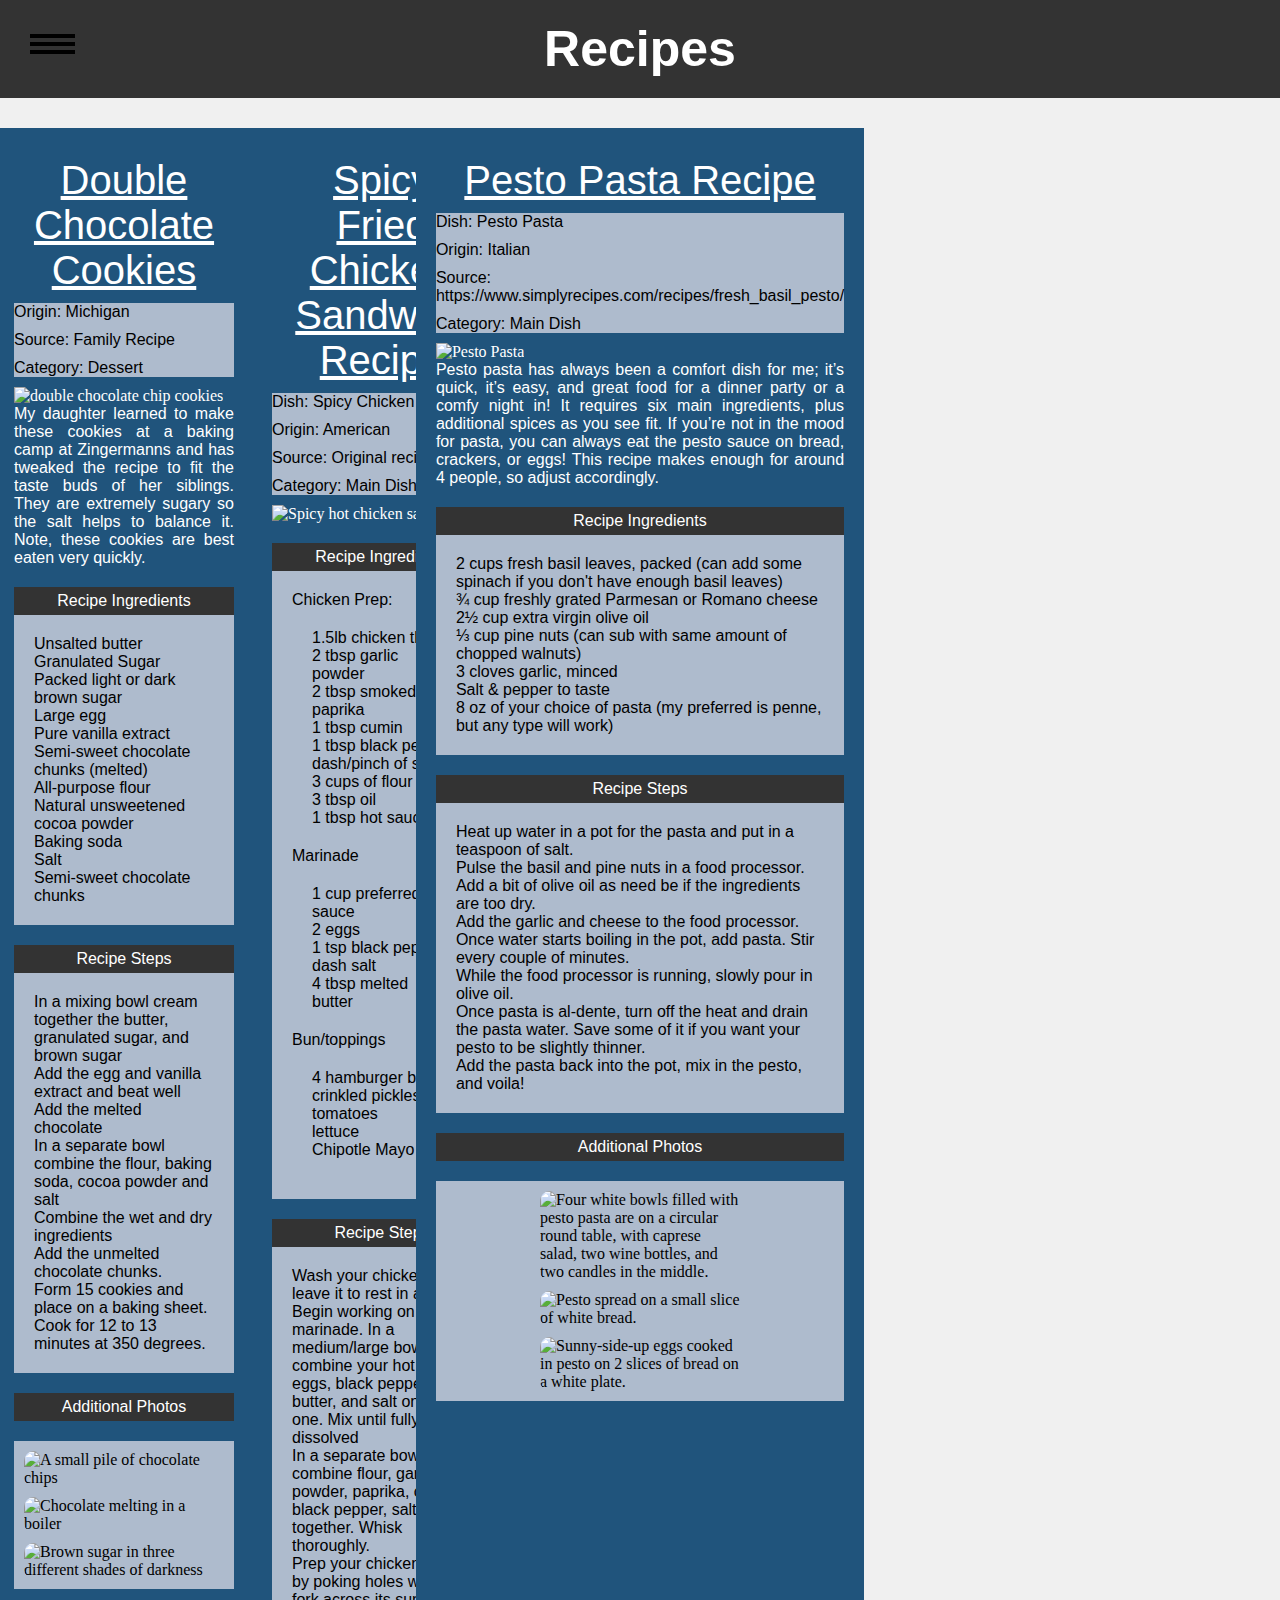
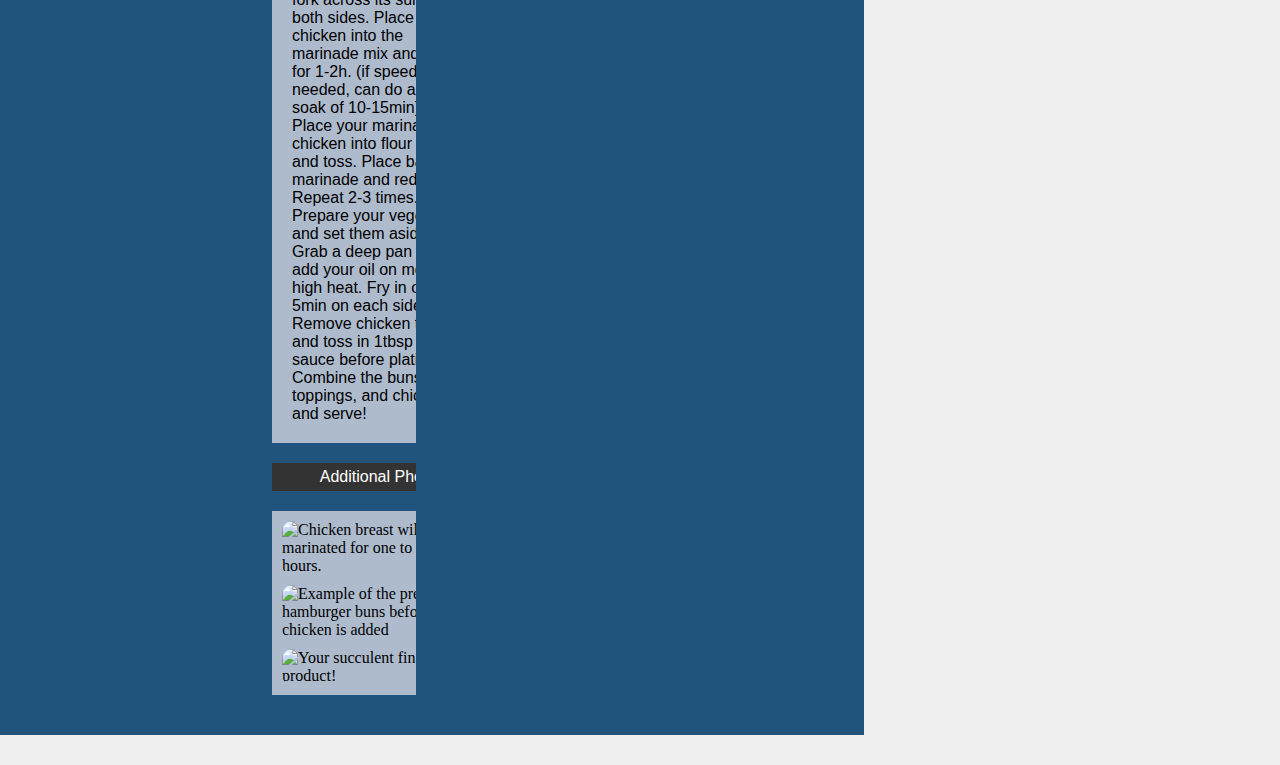
==== recipes.html @ a797264d "reset" ====
<!DOCTYPE html>
<html lang="en">
<head>
    <meta charset="UTF-8">
    <meta http-equiv="X-UA-Compatible" content="IE=edge">
    <meta name="viewport" content="width=device-width, initial-scale=1.0">
    <title>Recipes</title>
    <link rel="stylesheet" href="css/style.css">
    <link rel="stylesheet" href="css/reset.css">
</head>
<body>
    <div class="skip">
        <a href = "">Skip to Main Content</a>
    </div>
    <div class="nav-container">
        <div class="nav-bar" id="navBar">
            <div class="nav-toggle" id="navToggle" onclick="show()">
                <span></span>
                <span></span>
                <span></span>
            </div>
            <ul class="nav-links" id="navLinks">
                <li> <a href="index.html">Pets</a></li>
                <li> <a href="recipes.html">Recipes</a></li>
                <li> <a href="travel.html">Travel</a></li>
            </ul>
        </div>
    </div>
    <header><h1>Recipes</h1></header>
    <main id = "main">
        <div class="item-container">
            <h2>Double Chocolate Cookies</h2>
            <div class="recipe-info">
                <p>Origin: Michigan</p>
                <p>Source: Family Recipe</p>
                <p>Category: Dessert</p>
            </div>
    
            <img src="images/double_chocolate_cookies.png" width = "400" alt="double chocolate chip cookies">
            <p>My daughter learned to make these cookies at a baking camp at Zingermanns and has tweaked the recipe to fit the taste buds of her siblings.  They are extremely sugary so the salt helps to balance it.  Note, these cookies are best eaten very quickly.</p>
            <h3>Recipe Ingredients</h3>
            <ul>
                <li>Unsalted butter</li>
                <li>Granulated Sugar</li>
                <li>Packed light or dark brown sugar</li>
                <li>Large egg</li>
                <li>Pure vanilla extract</li>
                <li>Semi-sweet chocolate chunks (melted)</li>
                <li>All-purpose flour</li>
                <li>Natural unsweetened cocoa powder</li>
                <li>Baking soda</li>
                <li>Salt</li>
                <li>Semi-sweet chocolate chunks</li>
            </ul>
    
            <h3>Recipe Steps</h3> 
            <ol>
                <li>In a mixing bowl cream together the butter, granulated sugar, and brown sugar</li>
                <li>Add the egg and vanilla extract and beat well</li>
                <li>Add the melted chocolate</li>
                <li>In a separate bowl combine the flour, baking soda, cocoa powder and salt</li>
                <li>Combine the wet and dry ingredients</li>
                <li>Add the unmelted chocolate chunks.</li> 
                <li>Form 15 cookies and place on a baking sheet.</li>
                <li>Cook for 12 to 13 minutes at 350 degrees.</li>
            </ol>
    
            <h3>Additional Photos</h3>
            <div class="additional-photos">
                <img src="images/double_chocolate_chips.png" width = "200" alt="A small pile of chocolate chips">
                <img src="https://images.immediate.co.uk/production/volatile/sites/30/2020/08/chocolate-d9ba778.jpg?quality=90&webp=true&resize=600,545" width = "200" alt="Chocolate melting in a boiler">
                <img src="https://upload.wikimedia.org/wikipedia/commons/8/82/Brown_sugar_examples.JPG" width = "200" alt="Brown sugar in three different shades of darkness">
            </div>
        </div>

        <!-- Colleen van Lent -->
        <div class="item-container">
            <h2>Spicy Fried Chicken Sandwich Recipe</h2>
            <div class="recipe-info">
                <p>Dish: Spicy Chicken Sandwich</p>
                <p>Origin: American</p>
                <p>Source: Original recipe!</p>
                <p>Category: Main Dish</p>
            </div>
            <img src = images/spicy-chicken-sandwich-recipe.jpg alt = "Spicy hot chicken sandwich" width = "400">
            <h3>Recipe Ingredients</h3>
            <ol>
                <li>Chicken Prep:</li>
                <ol>
                    <li>1.5lb chicken thigh</li>
                    <li>2 tbsp garlic powder</li>
                    <li>2 tbsp smoked paprika</li>
                    <li>1 tbsp cumin</li>
                    <li>1 tbsp black pepper</li>
                    <li>dash/pinch of salt</li>
                    <li>3 cups of flour</li>
                    <li>3 tbsp oil</li>
                    <li>1 tbsp hot sauce</li>
                </ol>
                <li>Marinade</li>
                <ol>
                    <li>1 cup preferred hot sauce</li>
                    <li>2 eggs</li>
                    <li>1 tsp black pepper</li>
                    <li>dash salt</li>
                    <li>4 tbsp melted butter</li>
                </ol>
                <li>Bun/toppings</li>
                <ol>
                    <li>4 hamburger buns</li>
                    <li>crinkled pickles</li>
                    <li>tomatoes</li>
                    <li>lettuce</li>
                    <li>Chipotle Mayo</li>
                </ol>
            </ol>
            <h3>Recipe Steps</h3>
            <ul>
                <li>Wash your chicken and leave it to rest in a bowl</li>
                <li>Begin working on your marinade. In a medium/large bowl, combine your hot sauce, eggs, black pepper, butter, and salt one-by-one. Mix until fully dissolved</li>
                <li>In a separate bowl, combine flour, garlic powder, paprika, cumin, black pepper, salt together. Whisk thoroughly.</li>
                <li>Prep your chicken thigh by poking holes with a fork across its surface on both sides. Place your chicken into the marinade mix and let rest for 1-2h. (if speed is needed, can do a quick soak of 10-15min)</li>
                <li>Place your marinated chicken into flour mixture and toss. Place back in marinade and redcoat. Repeat 2-3 times.</li>
                <li>Prepare your vegetables and set them aside.</li>
                <li>Grab a deep pan and add your oil on medium-high heat. Fry in oil for 4-5min on each side.</li>
                <li>Remove chicken thigh and toss in 1tbsp hot sauce before plating. </li>
                <li>Combine the buns, toppings, and chicken and serve!</li>
            </ul>
            <h3>Additional Photos</h3>
            <div class="additional-photos">
                <img src = images/chicken_breast_marinade.jpeg alt = "Chicken breast will be marinated for one to two hours." width = "200">
                <img src = images/bun_with_toppings.jpeg alt = "Example of the prepared hamburger buns before chicken is added" width = "200">
                <img src = images/final_product_chicksandwich.jpeg alt = "Your succulent final product!" width = "200">
            </div>
            <!--Johann Tsegay-->
        </div>
        
        <div class="item-container">
            <h2>Pesto Pasta Recipe</h2>
            <div class="recipe-info">
                <p>Dish: Pesto Pasta</p>
                <p>Origin: Italian</p>
                <p>Source: https://www.simplyrecipes.com/recipes/fresh_basil_pesto/</p>
                <p>Category: Main Dish</p>
            </div>
            <img src = "images/pesto_pasta.jpg" alt = "Pesto Pasta" width = "400">
            <p>Pesto pasta has always been a comfort dish for me; it’s quick, it’s easy, and great food for a dinner party or a comfy night in! It requires six main ingredients, plus additional spices as you see fit. If you’re not in the mood for pasta, you can always eat the pesto sauce on bread, crackers, or eggs! This recipe makes enough for around 4 people, so adjust accordingly. </p>
            <h3>Recipe Ingredients</h3>
            <ul>
                <li>2 cups fresh basil leaves, packed (can add some spinach if you don't have enough basil leaves)</li>
                <li>¾ cup freshly grated Parmesan or Romano cheese</li>
                <li>2½ cup extra virgin olive oil</li>
                <li>⅓ cup pine nuts (can sub with same amount of chopped walnuts)</li>
                <li>3 cloves garlic, minced</li>
                <li>Salt & pepper to taste</li>
                <li>8 oz of your choice of pasta (my preferred is penne, but any type will work)</li>
            </ul>
            <h3>Recipe Steps</h3>
            <ul>
                <li>Heat up water in a pot for the pasta and put in a teaspoon of salt.</li>
                <li>Pulse the basil and pine nuts in a food processor. Add a bit of olive oil as need be if the ingredients are too dry. </li>
                <li>Add the garlic and cheese to the food processor.</li>
                <li>Once water starts boiling in the pot, add pasta. Stir every couple of minutes.</li>
                <li>While the food processor is running, slowly pour in olive oil.</li>
                <li>Once pasta is al-dente, turn off the heat and drain the pasta water. Save some of it if you want your pesto to be slightly thinner. </li>
                <li>Add the pasta back into the pot, mix in the pesto, and voila!</li>
            </ul>
            <h3>Additional Photos</h3>
            <div class="additional-photos">
                <img src = images/dinner_spread.JPG alt = "Four white bowls filled with pesto pasta are on a circular round table, with caprese salad, two wine bottles, and two candles in the middle." width = "200">
                <img src = images/pesto-on-a-baguette.jpg alt = "Pesto spread on a small slice of white bread." width = "200">
                <img src = images/pesto-eggs.jpg alt = "Sunny-side-up eggs cooked in pesto on 2 slices of bread on a white plate." width = "200">
            </div>
                <!--Elena Elkin-->
        </div>
        <script src="script.js"></script>
    </main>
</body>
</html>
---- css/style.css ----
body {
  margin: 0;
  padding: 0;
  background-color: #f0f0f0;
}

.skip {
  position: absolute!important;
  overflow: hidden;
  width: 1px;
  height: 1px;
  margin: -1px;
  padding: 0;
  border: 0;
  clip: rect(0 0 0 0);
  word-wrap: normal!important;
}

header {
  font-family: Verdana, sans-serif;
  background-color: #333;
  color: white;
  text-align: center;
  padding: 10px;
  font-size: 70px;
}
h1 {
  font-family: Verdana, sans-serif;
  text-align: center;
  font-size: 50px;
  margin: auto;
  padding:10px;
  font-weight: bold;
}
h2 {
  font-family: Verdana, sans-serif;
  text-decoration: underline;
  text-align: center;
  font-size: 40px;
  margin: auto;
  padding:10px;
}


main {
  padding: 10px;
  display: grid;
  grid-template-columns: repeat(auto-fill, minmax(200px, 1fr));
  gap: 30px;
  justify-items: center;
  margin: 20px auto;
}

.content {
  margin-left: 0;
  transition: left 0.5s;
}

/* Make images responsive */
img {
  max-width: 100%;
  height: auto;
  margin-left: auto;
  margin-right: auto;
}

p {
  text-align: justify;
  margin-bottom: 10px;
  font-family: Verdana, sans-serif;
}

/* Style for photo galleries */
h3 {
  background-color: #333;
  color: white;
  padding: 5px;
  margin-top: 20px;
  font-family: 'Verdana', sans-serif;
  text-align: center;
}

/* Style An item container */

.item-container{
  background-color: #20547C;
  color: white;
  padding: 20px;
}

.additional-photos{
  display: grid;
  grid-template-columns: repeat(auto-fill, minmax(200px, 1fr));
  gap: 10px;
  justify-items: center;
  margin: 20px auto;
  background: #aebbcd;
  padding: 10px;
  color: black;
}

.additional-photos img {
  max-width: 100%;
  height: auto;
  border-radius: 10px;
}

.thumbnail {
  margin: 5px;
}

ul {
  list-style-type: square;
  padding: 20px;
  background: #aebbcd;
  color: black;
  font-family: Verdana, sans-serif;
}
ol {
  list-style-type: square;
  padding: 20px;
  background: #aebbcd;
  color: black;
  font-family: Verdana, sans-serif;
}
/* nav ul {
  
  background-color: #375f62;
  text-align: center;
  font-size: 20px;
  
} */

/* Add a hover effect for navigation links */
/* nav ul li a:hover {
  background-color: #2d5f62;
  transition: background-color 0.3s;
  
} */

.recipe-info{
  background: #aebbcd;
  color: black;
}

#navBar {
  position: absolute;
  width: 150px;
  height: 100%;
  background-color: #333;
  left: -150px;
  transition: left 0.5s;
}

#navBar.active {
  left: 0;
}

ul.nav-links {
  list-style: none !important;
  font-size: 20px !important;
  background-color: transparent !important;
}

ul.nav-links a {
  color: #fff !important;
  padding-top: 10px;
  padding-bottom: 10px;
  display: inline-block;
  text-decoration: none;
}

#navToggle {
  position: absolute;
  top: 30px;
  left: 180px;
}

#navToggle span{
  width: 45px;
  height: 4px;
  background: black;
  display: block;
  margin-top: 4px;
}

#main.active{
  margin-left: 150px;
}

@media (prefers-reduced-motion: reduce) {
  img[src$=".gif"] {
  display: none;
  }

  main {
    transition: none;
  }

  #navBar {
    transition: none;
  }
}

ul.nav-links a:hover {
  text-decoration: underline;
}

#navToggle:hover{
  background-color: #666;
}

.item-container a{
  text-decoration: underline;
  color: white;
}
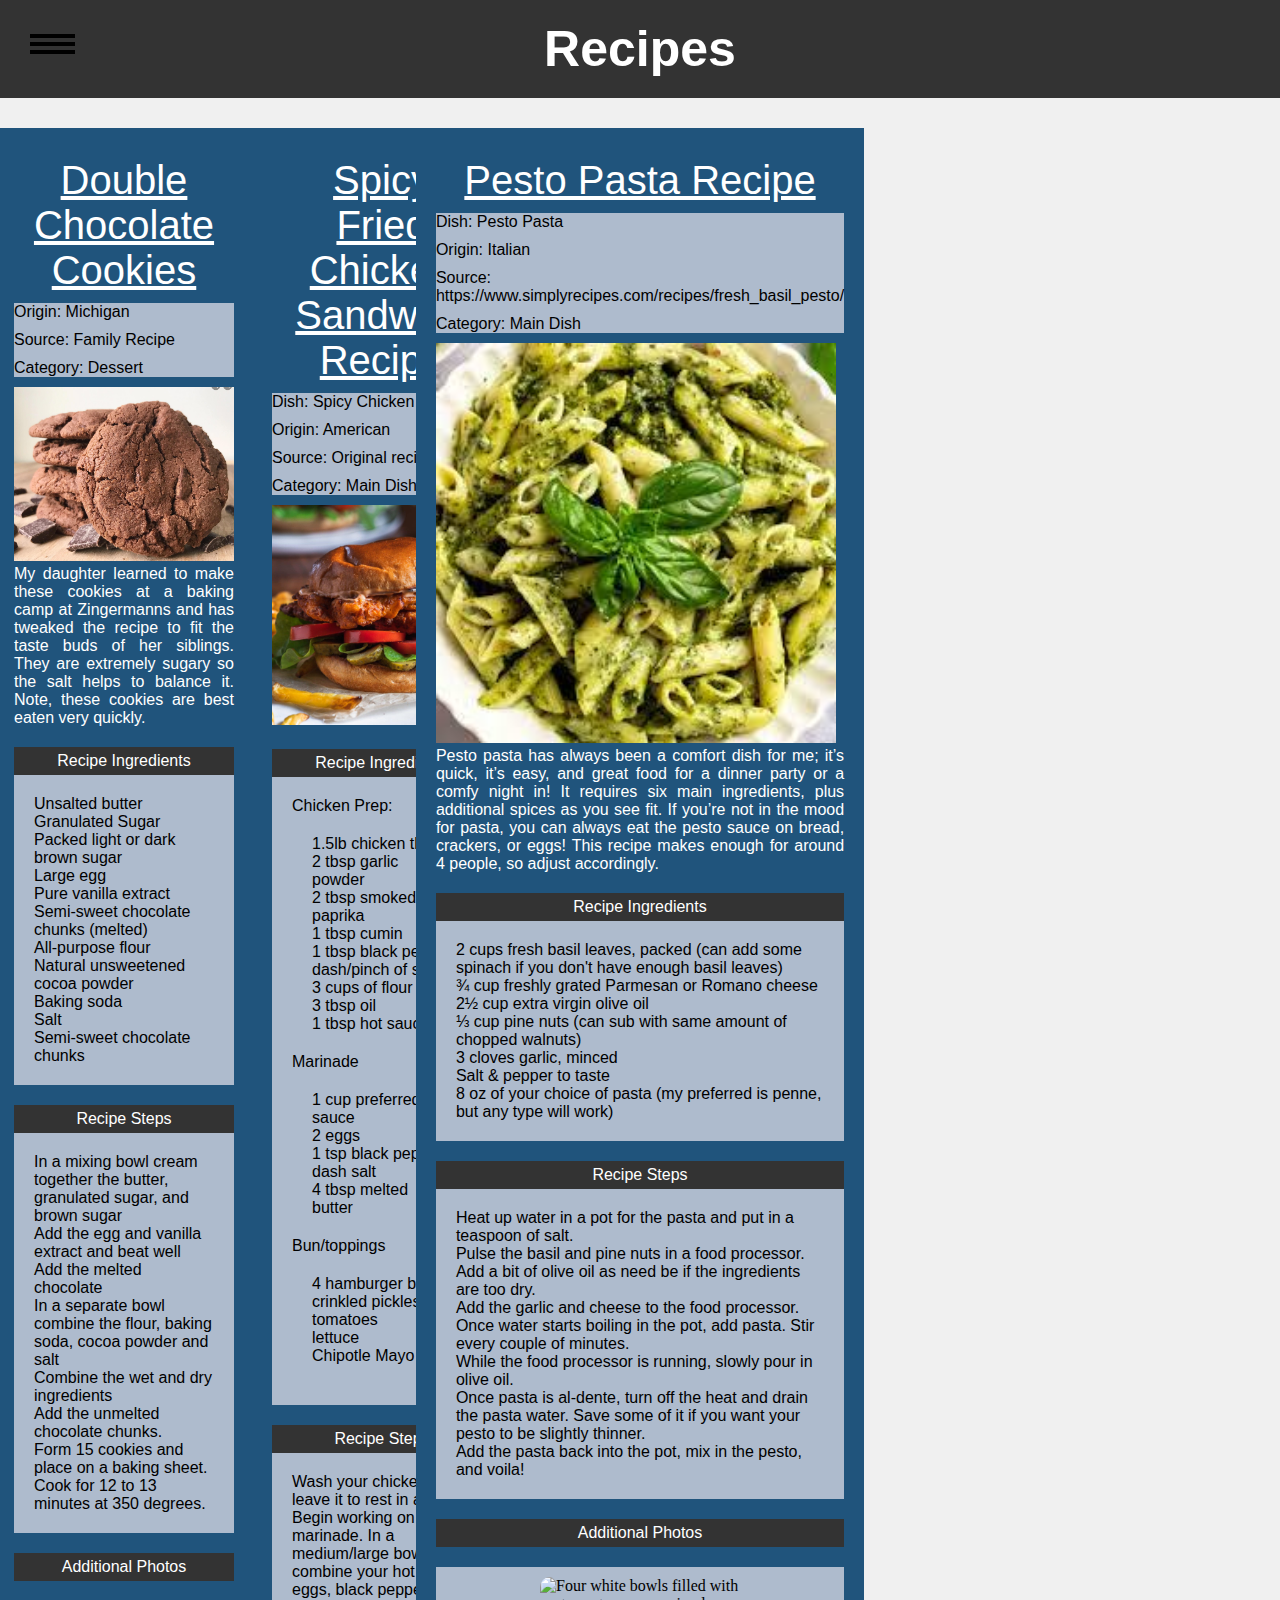
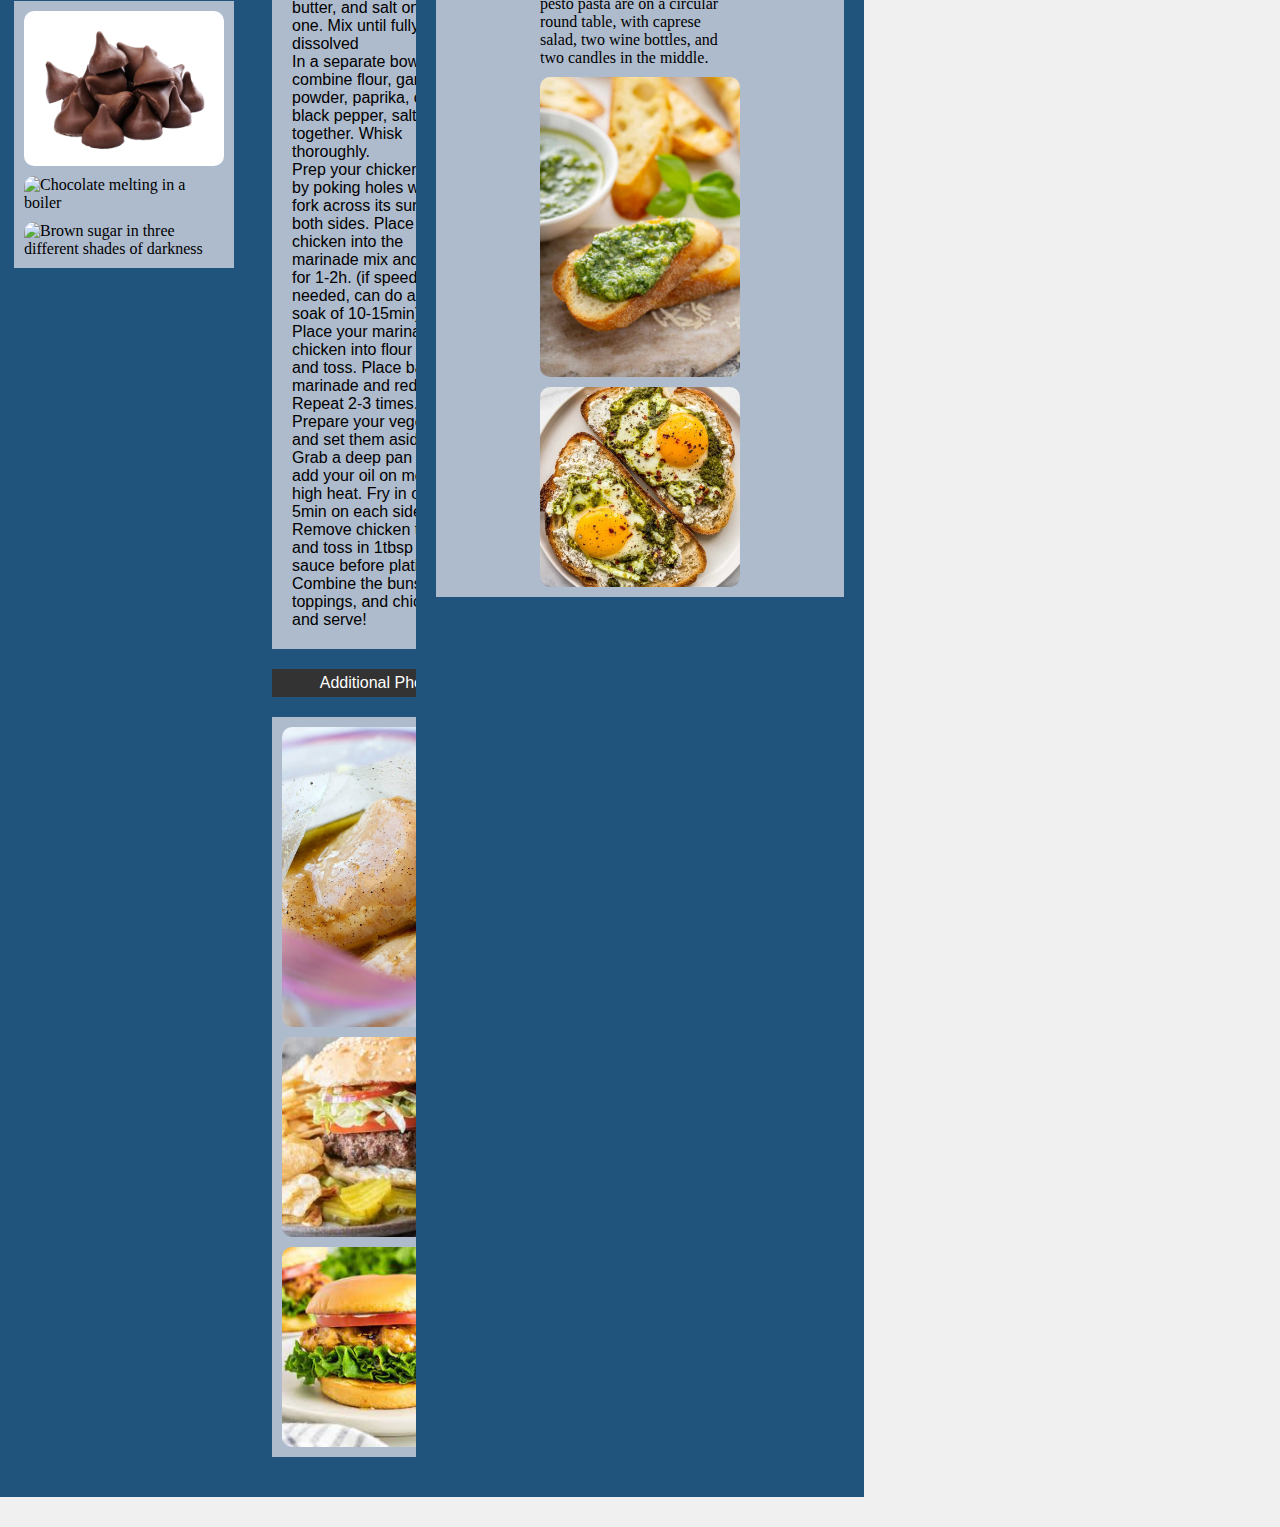
==== commit 9755e9b7: "capitalized images to make the photos work on pages" ====
--- a/recipes.html
+++ b/recipes.html
@@ -36,7 +36,7 @@
                 <p>Category: Dessert</p>
             </div>
     
-            <img src="images/double_chocolate_cookies.png" width = "400" alt="double chocolate chip cookies">
+            <img src="Images/double_chocolate_cookies.png" width = "400" alt="double chocolate chip cookies">
             <p>My daughter learned to make these cookies at a baking camp at Zingermanns and has tweaked the recipe to fit the taste buds of her siblings.  They are extremely sugary so the salt helps to balance it.  Note, these cookies are best eaten very quickly.</p>
             <h3>Recipe Ingredients</h3>
             <ul>
@@ -67,7 +67,7 @@
     
             <h3>Additional Photos</h3>
             <div class="additional-photos">
-                <img src="images/double_chocolate_chips.png" width = "200" alt="A small pile of chocolate chips">
+                <img src="Images/double_chocolate_chips.png" width = "200" alt="A small pile of chocolate chips">
                 <img src="https://images.immediate.co.uk/production/volatile/sites/30/2020/08/chocolate-d9ba778.jpg?quality=90&webp=true&resize=600,545" width = "200" alt="Chocolate melting in a boiler">
                 <img src="https://upload.wikimedia.org/wikipedia/commons/8/82/Brown_sugar_examples.JPG" width = "200" alt="Brown sugar in three different shades of darkness">
             </div>
@@ -82,7 +82,7 @@
                 <p>Source: Original recipe!</p>
                 <p>Category: Main Dish</p>
             </div>
-            <img src = images/spicy-chicken-sandwich-recipe.jpg alt = "Spicy hot chicken sandwich" width = "400">
+            <img src = Images/spicy-chicken-sandwich-recipe.jpg alt = "Spicy hot chicken sandwich" width = "400">
             <h3>Recipe Ingredients</h3>
             <ol>
                 <li>Chicken Prep:</li>
@@ -128,9 +128,9 @@
             </ul>
             <h3>Additional Photos</h3>
             <div class="additional-photos">
-                <img src = images/chicken_breast_marinade.jpeg alt = "Chicken breast will be marinated for one to two hours." width = "200">
-                <img src = images/bun_with_toppings.jpeg alt = "Example of the prepared hamburger buns before chicken is added" width = "200">
-                <img src = images/final_product_chicksandwich.jpeg alt = "Your succulent final product!" width = "200">
+                <img src = Images/chicken_breast_marinade.jpeg alt = "Chicken breast will be marinated for one to two hours." width = "200">
+                <img src = Images/bun_with_toppings.jpeg alt = "Example of the prepared hamburger buns before chicken is added" width = "200">
+                <img src = Images/final_product_chicksandwich.jpeg alt = "Your succulent final product!" width = "200">
             </div>
             <!--Johann Tsegay-->
         </div>
@@ -143,7 +143,7 @@
                 <p>Source: https://www.simplyrecipes.com/recipes/fresh_basil_pesto/</p>
                 <p>Category: Main Dish</p>
             </div>
-            <img src = "images/pesto_pasta.jpg" alt = "Pesto Pasta" width = "400">
+            <img src = "Images/pesto_pasta.jpg" alt = "Pesto Pasta" width = "400">
             <p>Pesto pasta has always been a comfort dish for me; it’s quick, it’s easy, and great food for a dinner party or a comfy night in! It requires six main ingredients, plus additional spices as you see fit. If you’re not in the mood for pasta, you can always eat the pesto sauce on bread, crackers, or eggs! This recipe makes enough for around 4 people, so adjust accordingly. </p>
             <h3>Recipe Ingredients</h3>
             <ul>
@@ -167,9 +167,9 @@
             </ul>
             <h3>Additional Photos</h3>
             <div class="additional-photos">
-                <img src = images/dinner_spread.JPG alt = "Four white bowls filled with pesto pasta are on a circular round table, with caprese salad, two wine bottles, and two candles in the middle." width = "200">
-                <img src = images/pesto-on-a-baguette.jpg alt = "Pesto spread on a small slice of white bread." width = "200">
-                <img src = images/pesto-eggs.jpg alt = "Sunny-side-up eggs cooked in pesto on 2 slices of bread on a white plate." width = "200">
+                <img src = Images/dinner_spread.JPG alt = "Four white bowls filled with pesto pasta are on a circular round table, with caprese salad, two wine bottles, and two candles in the middle." width = "200">
+                <img src = Images/pesto-on-a-baguette.jpg alt = "Pesto spread on a small slice of white bread." width = "200">
+                <img src = Images/pesto-eggs.jpg alt = "Sunny-side-up eggs cooked in pesto on 2 slices of bread on a white plate." width = "200">
             </div>
                 <!--Elena Elkin-->
         </div>
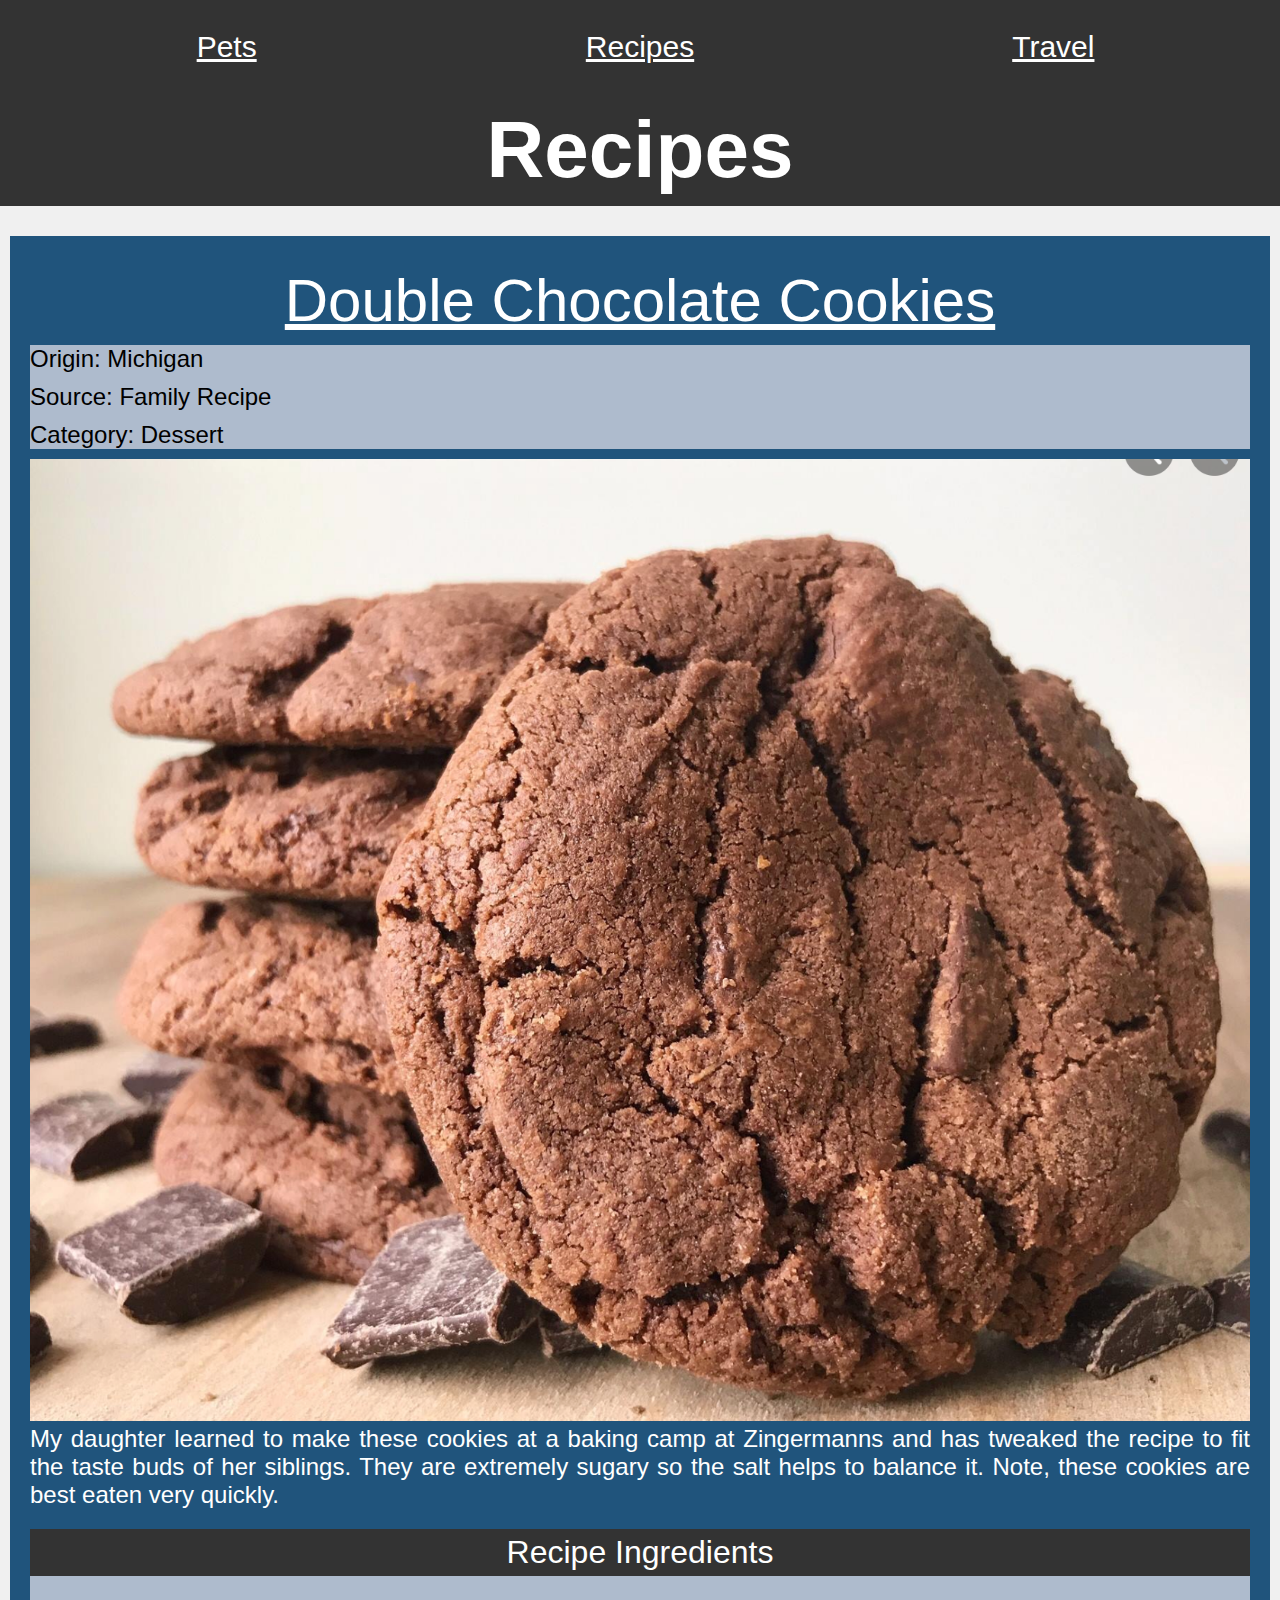
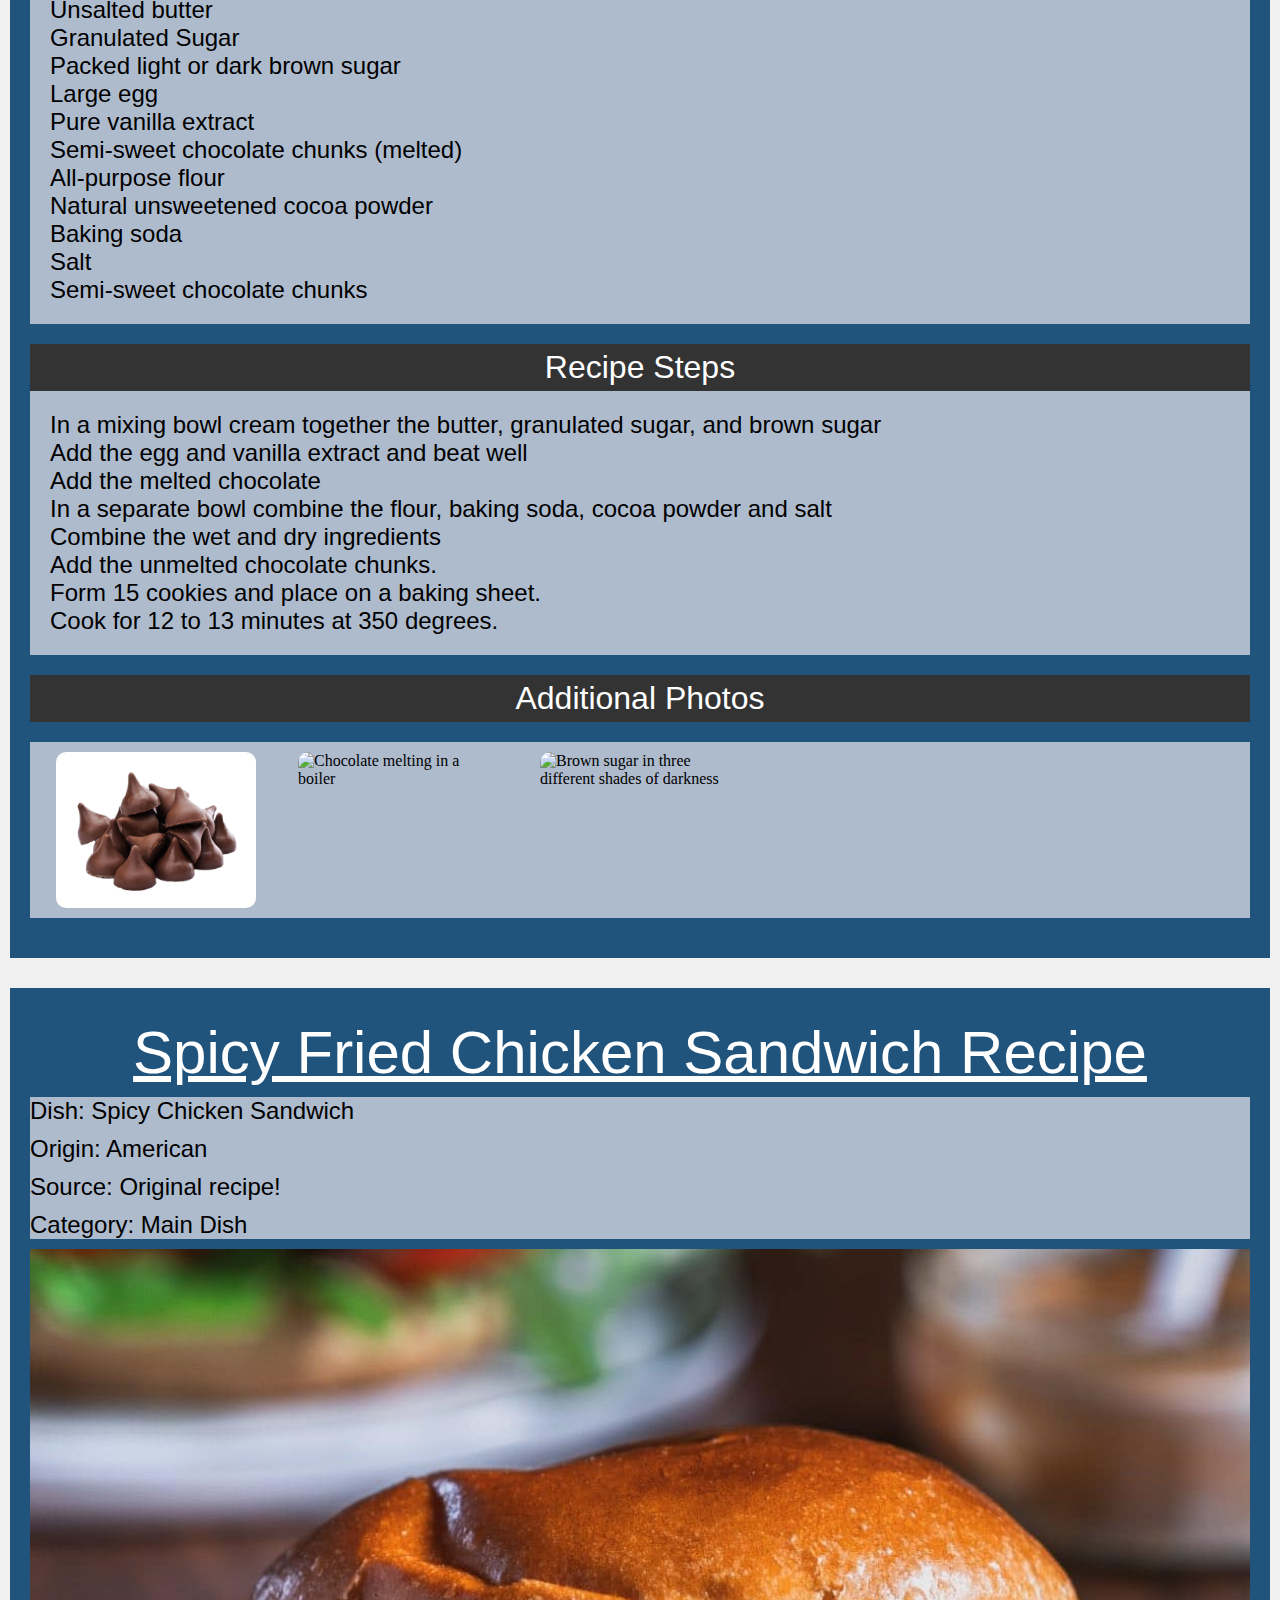
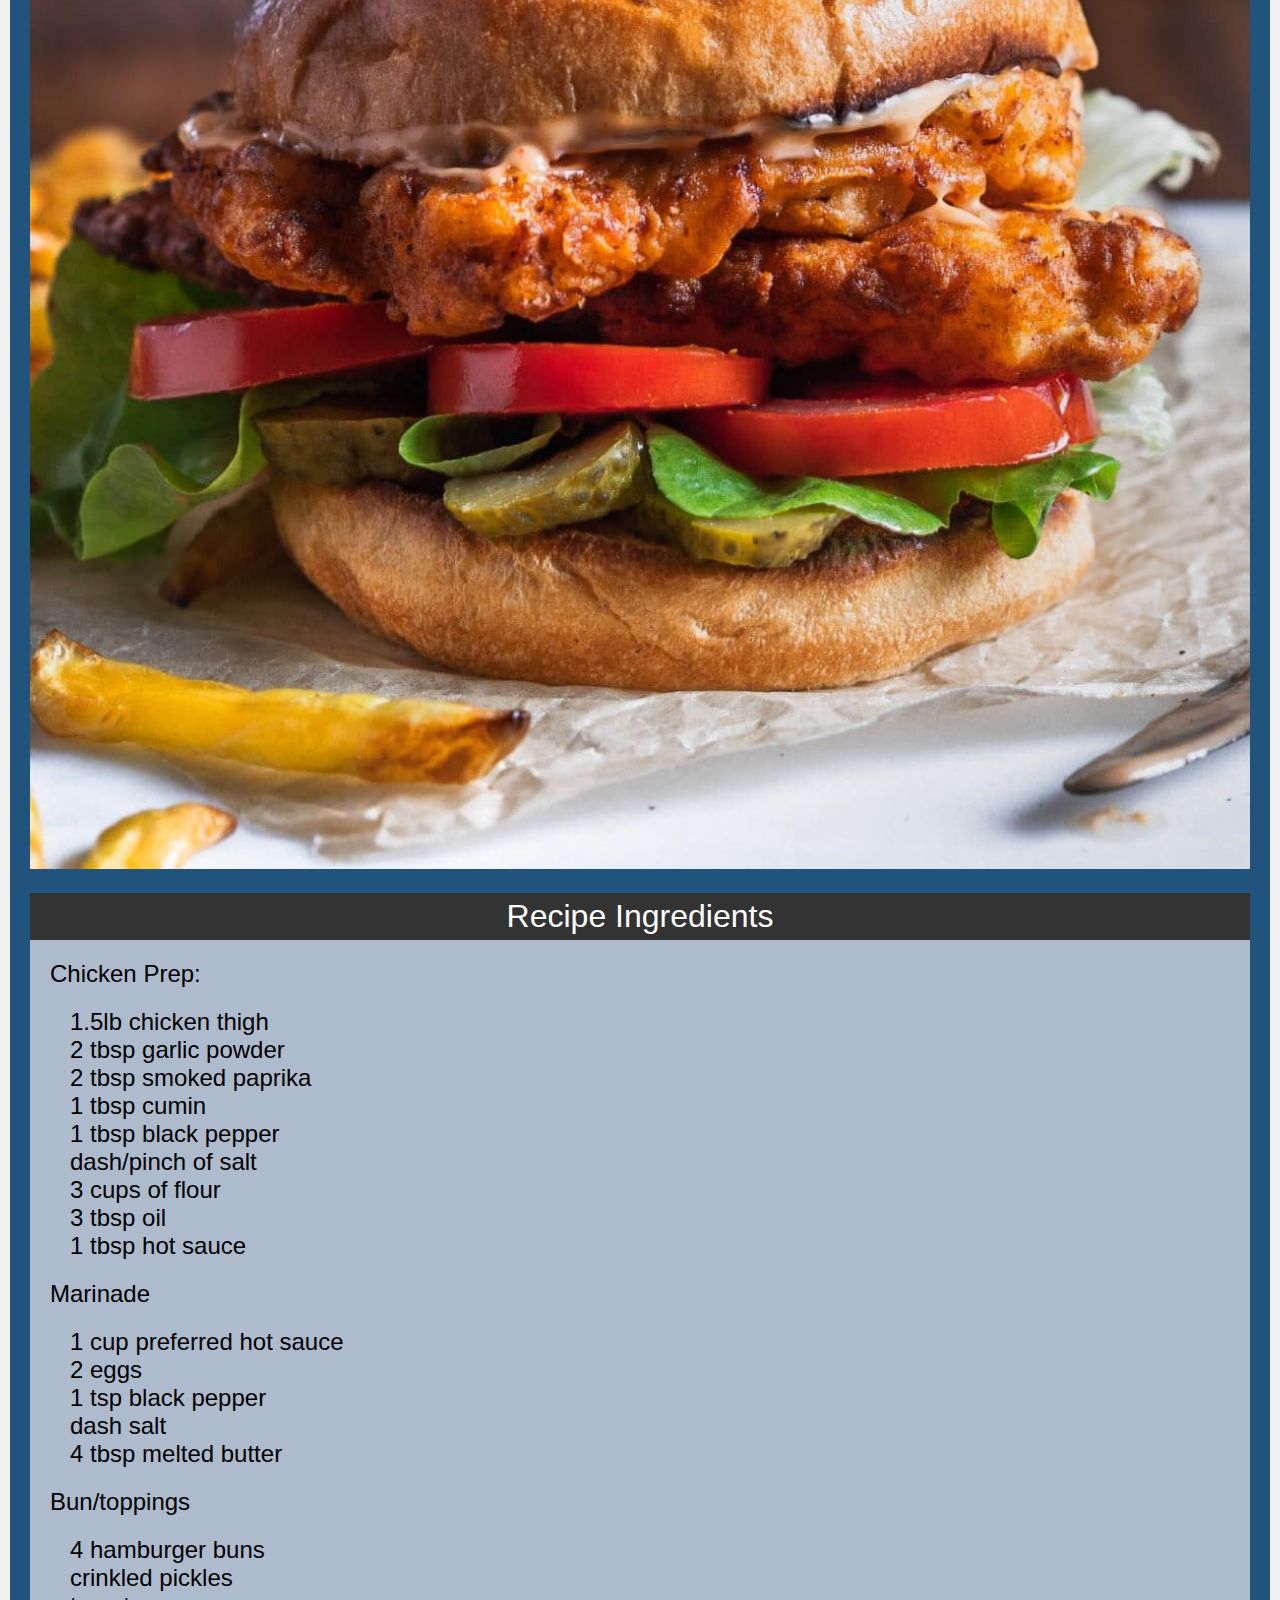
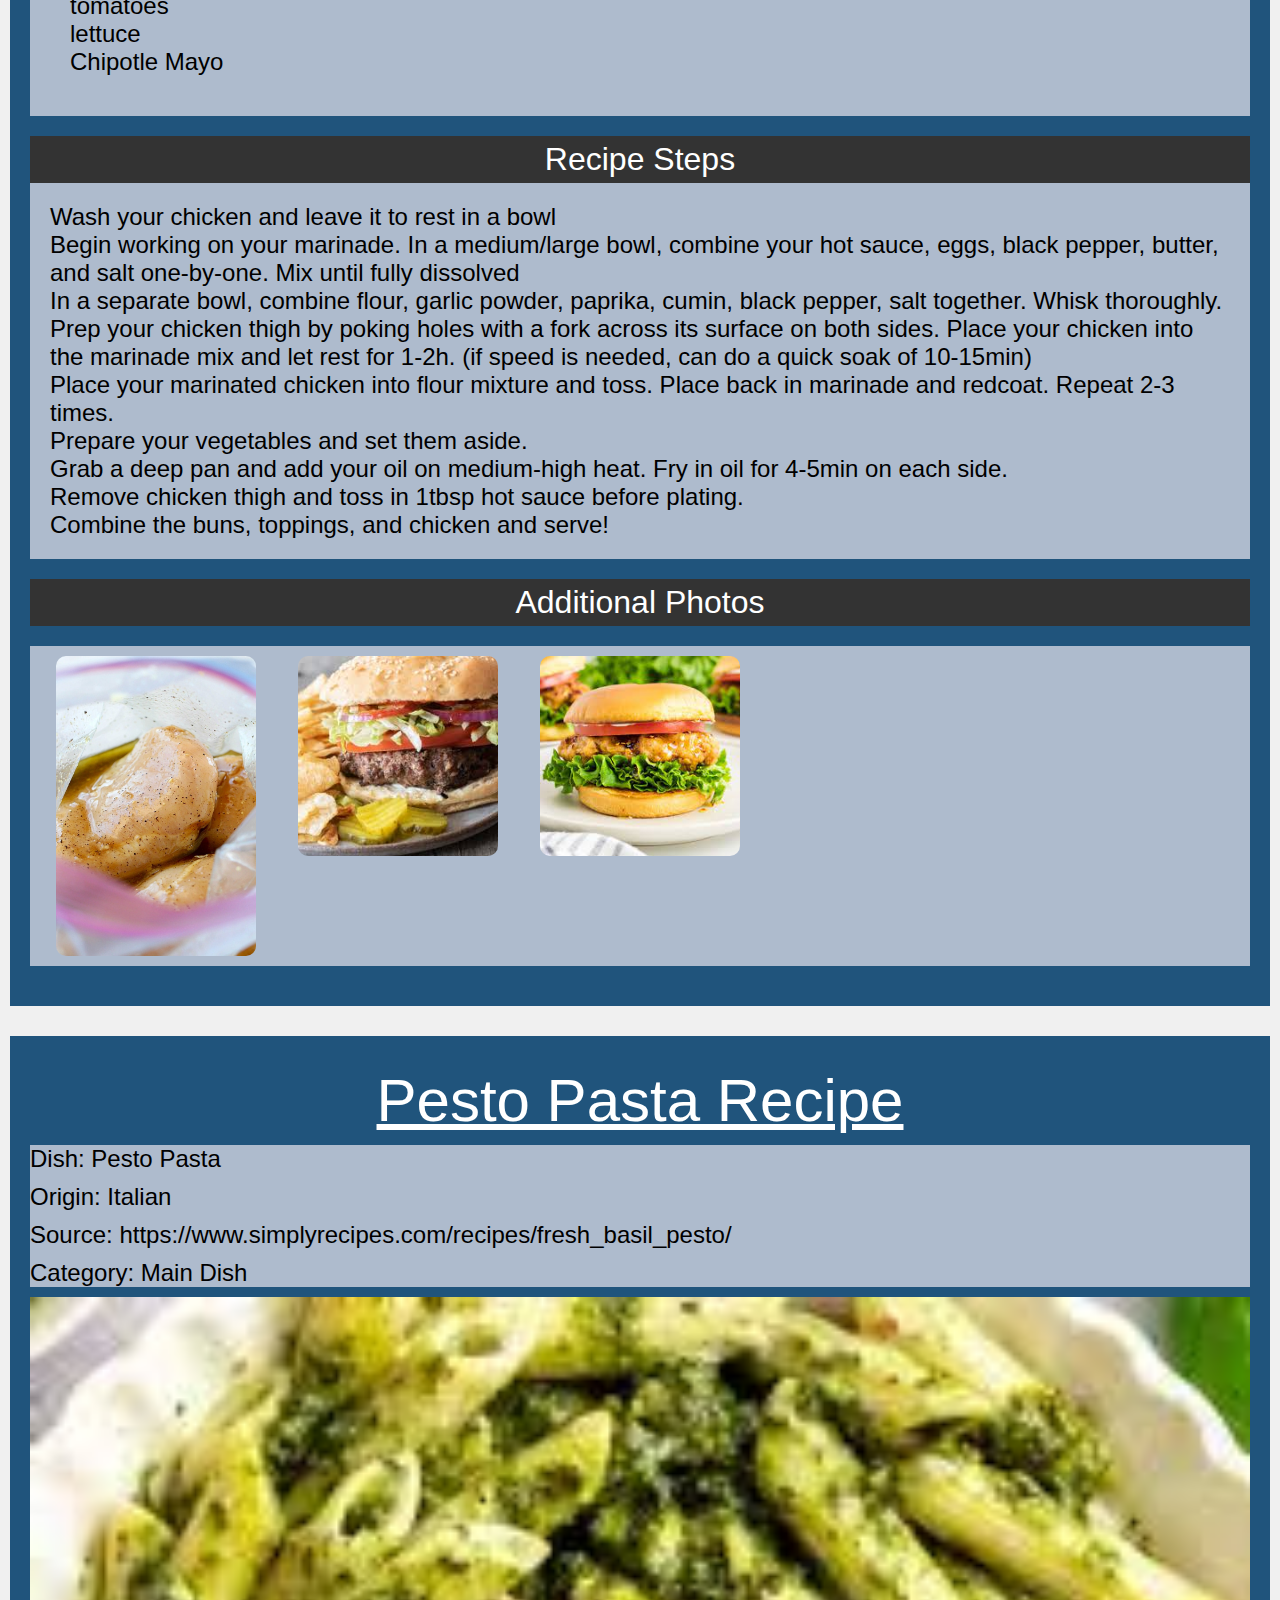
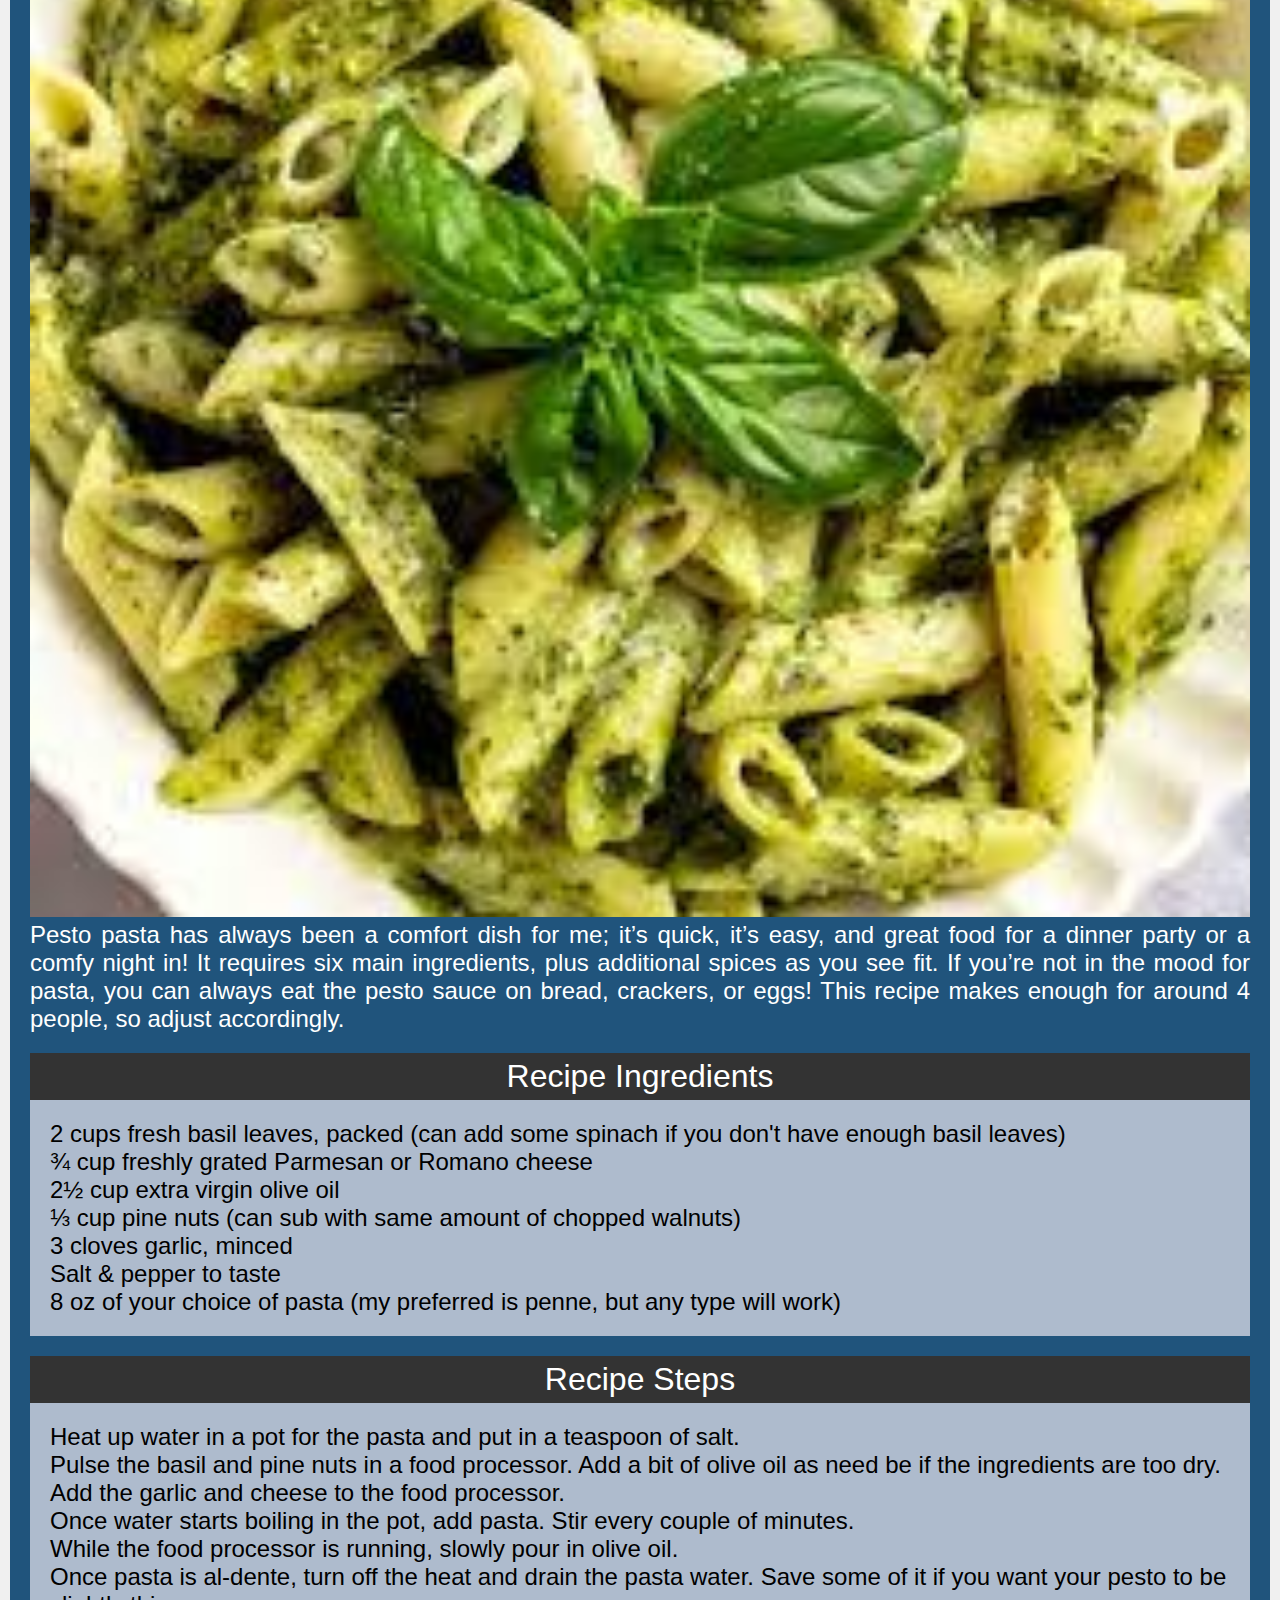
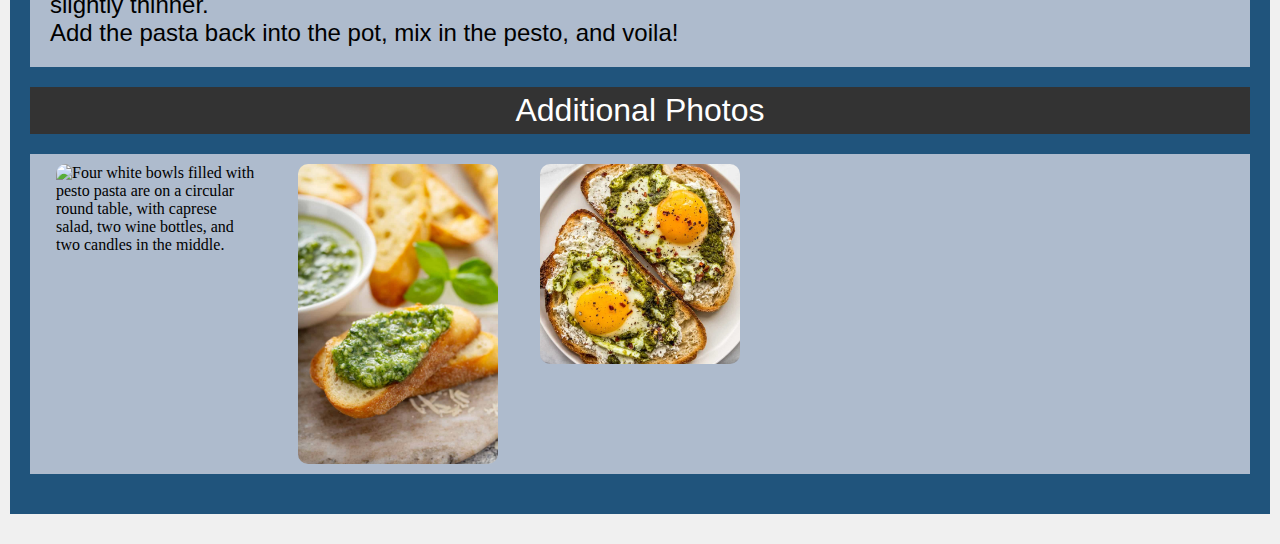
==== commit c6fe86e6: "tablet view complete other than the new unique change" ====
--- a/recipes.html
+++ b/recipes.html
@@ -36,7 +36,7 @@
                 <p>Category: Dessert</p>
             </div>
     
-            <img src="Images/double_chocolate_cookies.png" width = "400" alt="double chocolate chip cookies">
+            <img class="title-img" src="Images/double_chocolate_cookies.png" width = "400" alt="double chocolate chip cookies">
             <p>My daughter learned to make these cookies at a baking camp at Zingermanns and has tweaked the recipe to fit the taste buds of her siblings.  They are extremely sugary so the salt helps to balance it.  Note, these cookies are best eaten very quickly.</p>
             <h3>Recipe Ingredients</h3>
             <ul>
@@ -82,7 +82,7 @@
                 <p>Source: Original recipe!</p>
                 <p>Category: Main Dish</p>
             </div>
-            <img src = Images/spicy-chicken-sandwich-recipe.jpg alt = "Spicy hot chicken sandwich" width = "400">
+            <img class="title-img" src = Images/spicy-chicken-sandwich-recipe.jpg alt = "Spicy hot chicken sandwich" width = "400">
             <h3>Recipe Ingredients</h3>
             <ol>
                 <li>Chicken Prep:</li>
@@ -143,7 +143,7 @@
                 <p>Source: https://www.simplyrecipes.com/recipes/fresh_basil_pesto/</p>
                 <p>Category: Main Dish</p>
             </div>
-            <img src = "Images/pesto_pasta.jpg" alt = "Pesto Pasta" width = "400">
+            <img class="title-img" src = "Images/pesto_pasta.jpg" alt = "Pesto Pasta" width = "400">
             <p>Pesto pasta has always been a comfort dish for me; it’s quick, it’s easy, and great food for a dinner party or a comfy night in! It requires six main ingredients, plus additional spices as you see fit. If you’re not in the mood for pasta, you can always eat the pesto sauce on bread, crackers, or eggs! This recipe makes enough for around 4 people, so adjust accordingly. </p>
             <h3>Recipe Ingredients</h3>
             <ul>
--- a/css/style.css
+++ b/css/style.css
@@ -56,7 +56,6 @@
   transition: left 0.5s;
 }
 
-/* Make images responsive */
 img {
   max-width: 100%;
   height: auto;
@@ -70,7 +69,6 @@
   font-family: Verdana, sans-serif;
 }
 
-/* Style for photo galleries */
 h3 {
   background-color: #333;
   color: white;
@@ -80,7 +78,6 @@
   text-align: center;
 }
 
-/* Style An item container */
 
 .item-container{
   background-color: #20547C;
@@ -123,20 +120,7 @@
   color: black;
   font-family: Verdana, sans-serif;
 }
-/* nav ul {
-  
-  background-color: #375f62;
-  text-align: center;
-  font-size: 20px;
-  
-} */
-
-/* Add a hover effect for navigation links */
-/* nav ul li a:hover {
-  background-color: #2d5f62;
-  transition: background-color 0.3s;
-  
-} */
+
 
 .recipe-info{
   background: #aebbcd;
@@ -157,7 +141,7 @@
 }
 
 ul.nav-links {
-  list-style: none !important;
+  /* list-style: none !important; */
   font-size: 20px !important;
   background-color: transparent !important;
 }
@@ -214,3 +198,107 @@
   text-decoration: underline;
   color: white;
 }
+
+@media screen and (min-width: 700px) {
+  main {
+      grid-template-columns: repeat(auto-fill, minmax(700px, 1fr));
+      left: 0;
+  }
+
+  h1 {
+    font-size: 80px;
+  }
+
+  h2 {
+    font-size: 60px;
+  }
+
+  .nav-toggle {
+    display: none;
+  }
+
+  #navBar{
+    left: 0;
+    position: relative;
+    width: 100%;
+    gap: 0px;
+  }
+
+  .headerPlusNav{
+    background-color: transparent !important;
+    display: grid;
+    grid-template-rows: repeat(2, 1fr);
+    max-height: 200px;
+  }
+
+  .nav-links{
+    display: grid;
+    grid-template-columns: repeat(3, 1fr);
+    width: 100%;
+    text-align: center;
+  }
+
+  .nav-links a{
+    text-decoration: underline !important;
+  }
+
+  .pets-link:hover {
+    background-color: #666;
+    text-decoration: none;
+  }
+
+  .pets-link {
+    grid-column-start: 1;
+    grid-column-end: 2;
+    text-decoration: underline;
+  }
+  
+  .recipes-link {
+    grid-column-start: 2;
+    grid-column-end: 3;
+    text-decoration: underline;
+  }
+
+  .recipes-link:hover {
+    background-color: #666;
+    text-decoration: none;
+  }
+
+  .travel-link {
+    grid-column-start: 3;
+    grid-column-end: -1;
+    text-decoration: underline;
+    text-decoration-color: white;
+  }
+  .travel-link:hover {
+    background-color: #666;
+    text-decoration: none;
+  }
+
+  header {
+    padding: 0;
+  }
+
+  .title-img{
+    width: 100%;
+  }
+
+  .likes{
+    display: grid;
+    grid-template-columns: repeat(3, 1fr);
+    width: 100%;
+    text-align: center;
+  }
+
+ p {
+  font-size: 1.5em;
+ }
+ 
+ h3{
+  font-size: 2em;
+ }
+
+ li {
+  font-size: 1.5em;
+ }
+}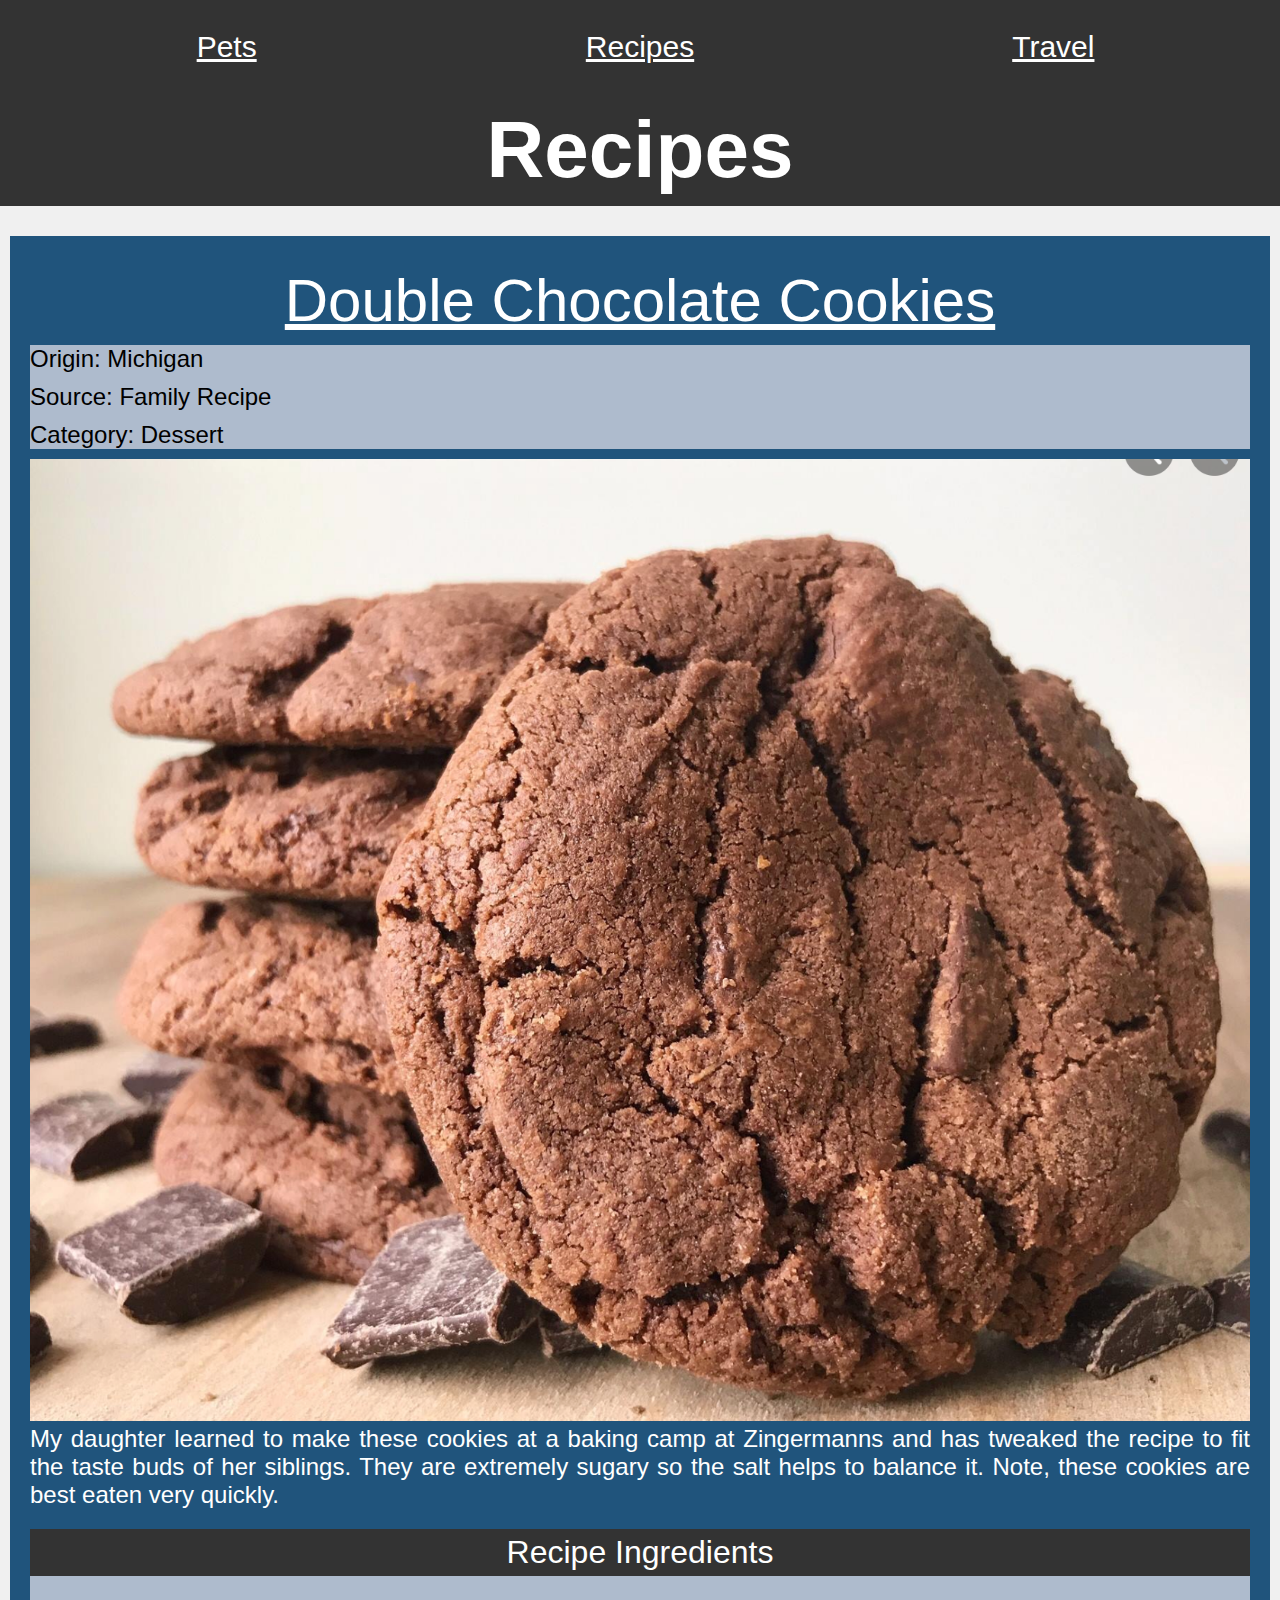
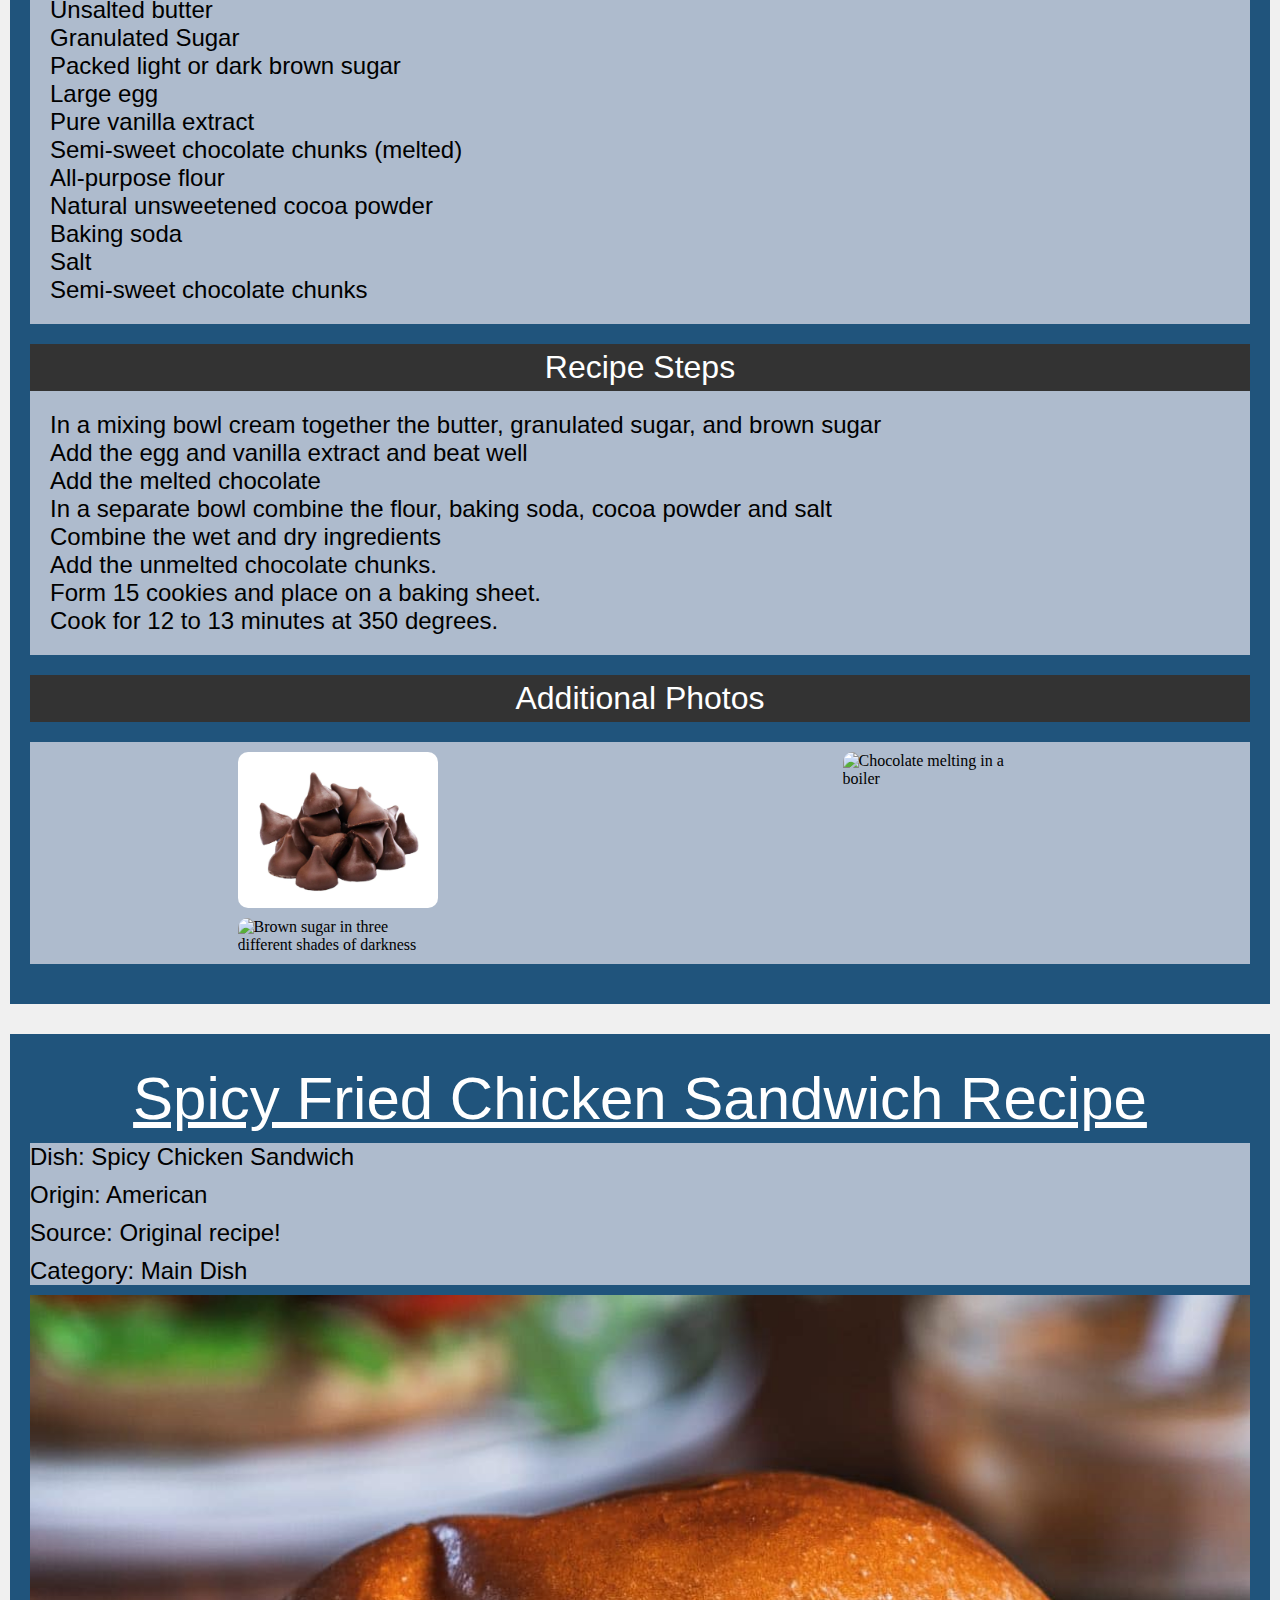
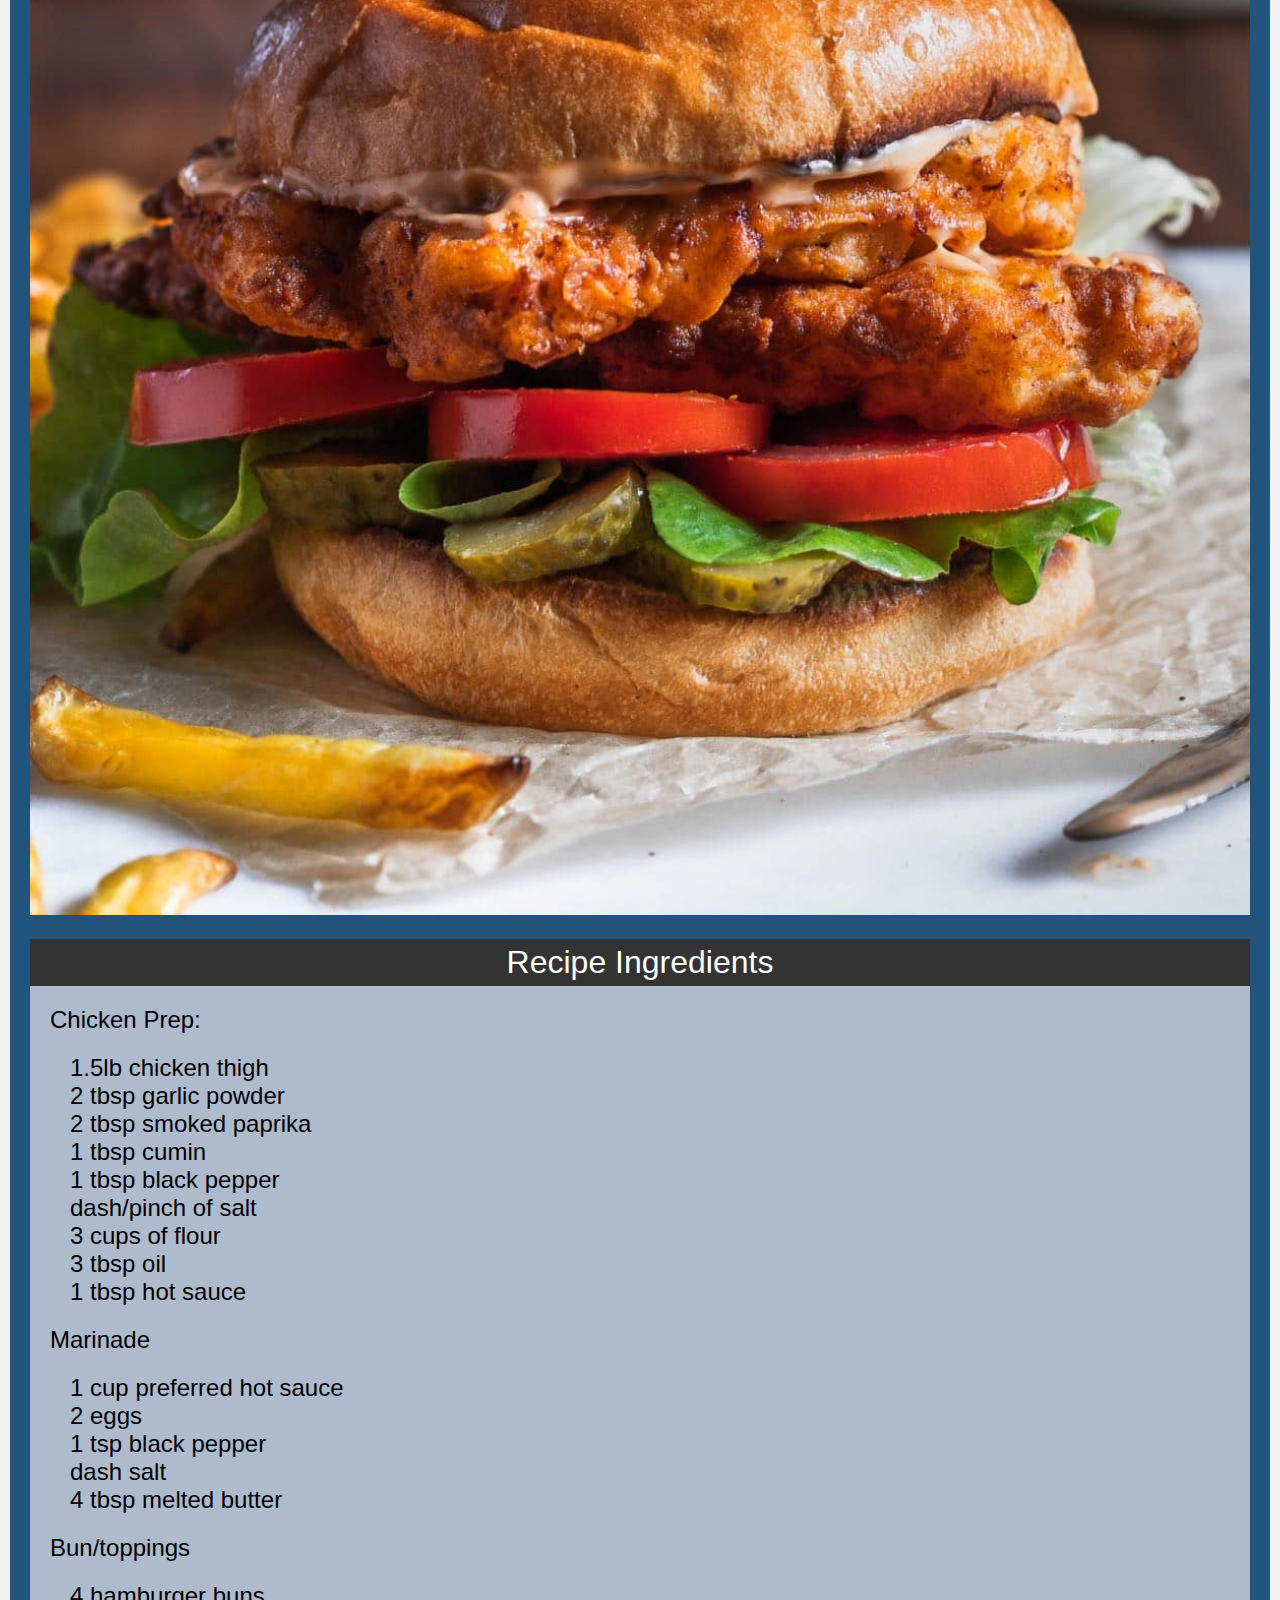
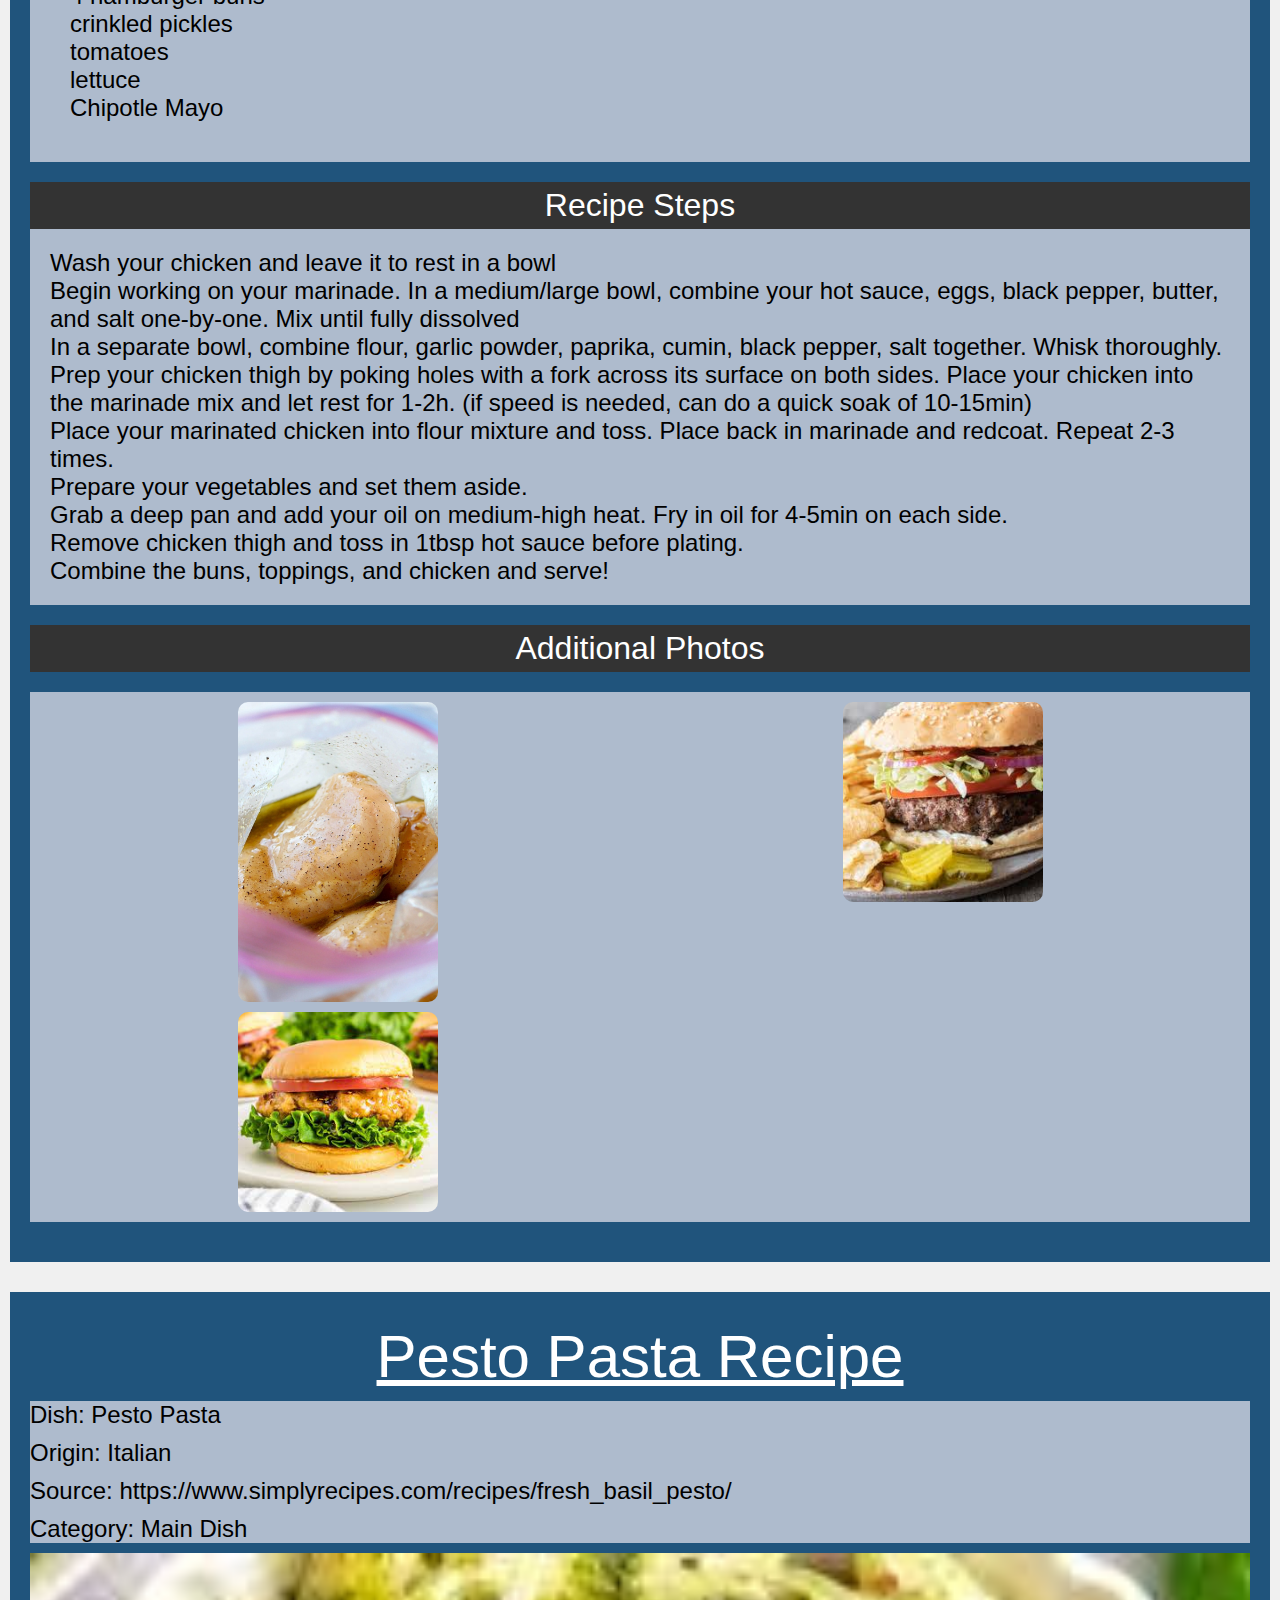
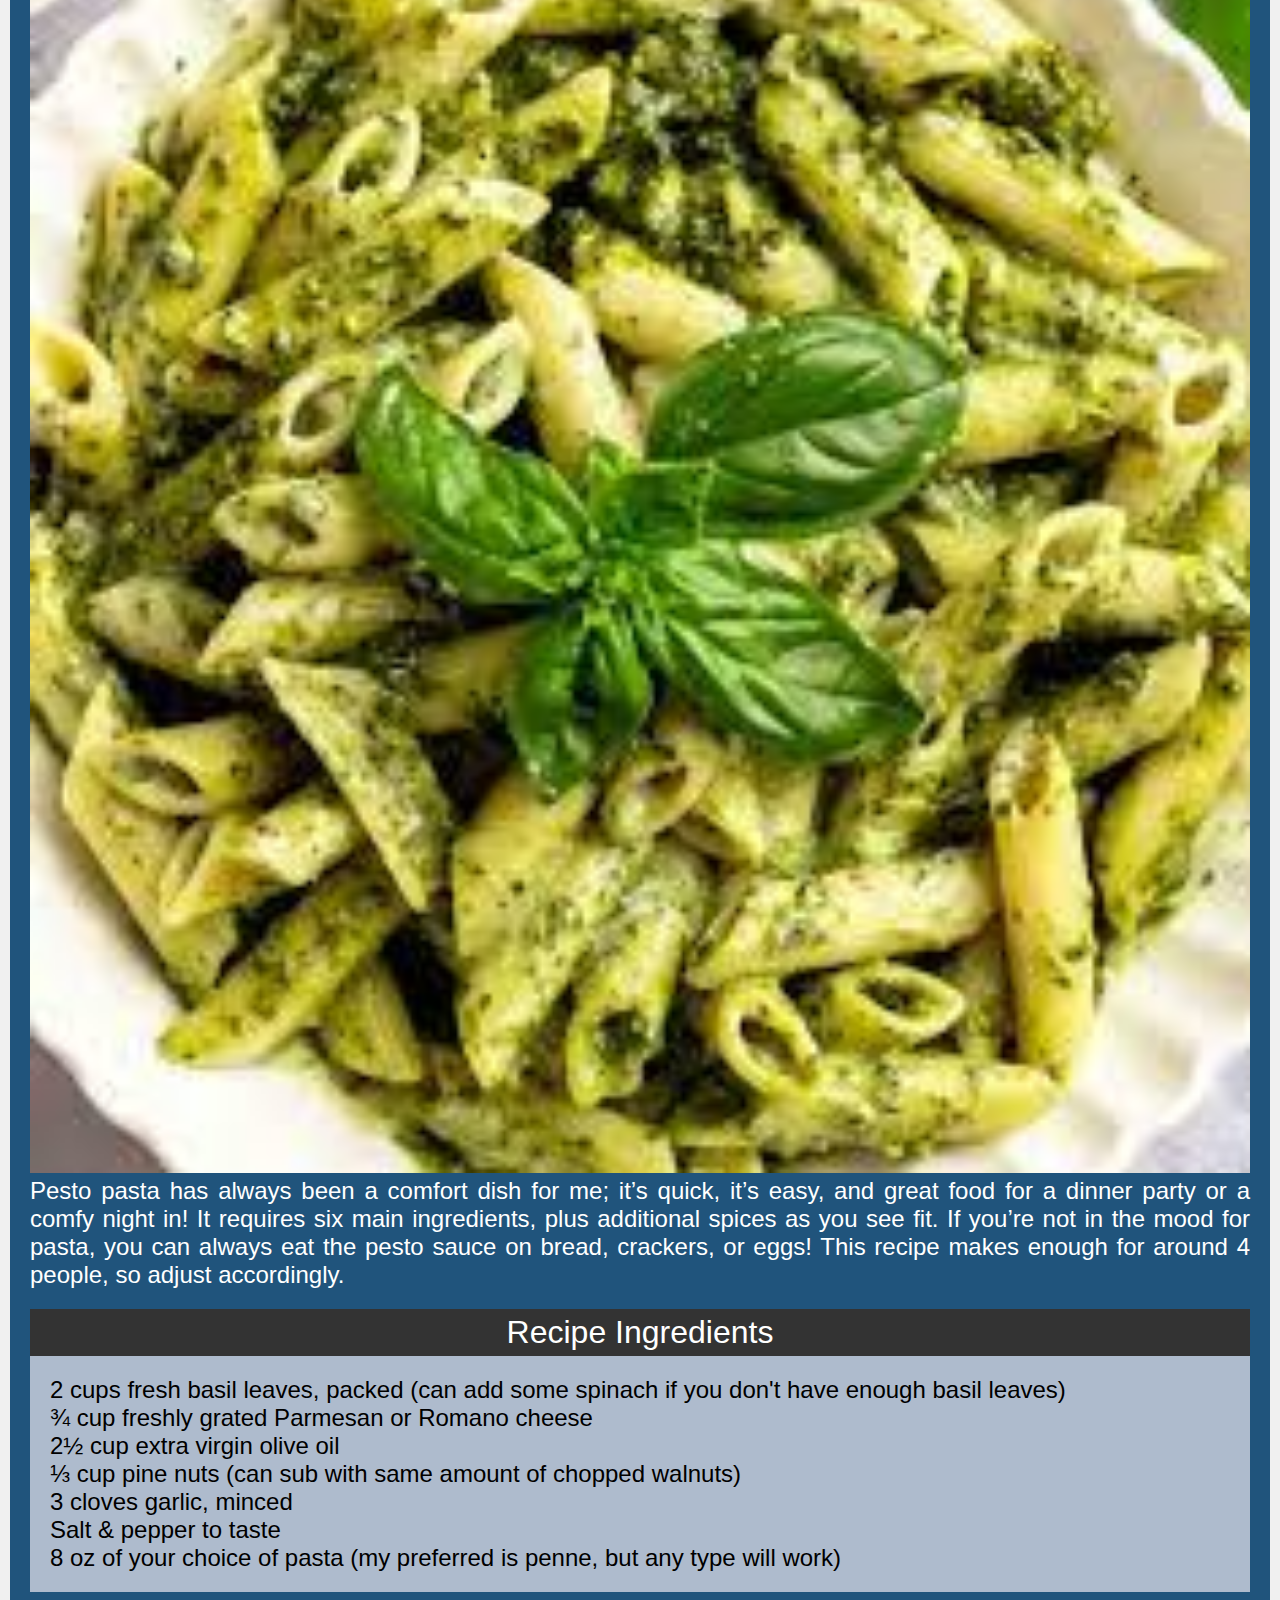
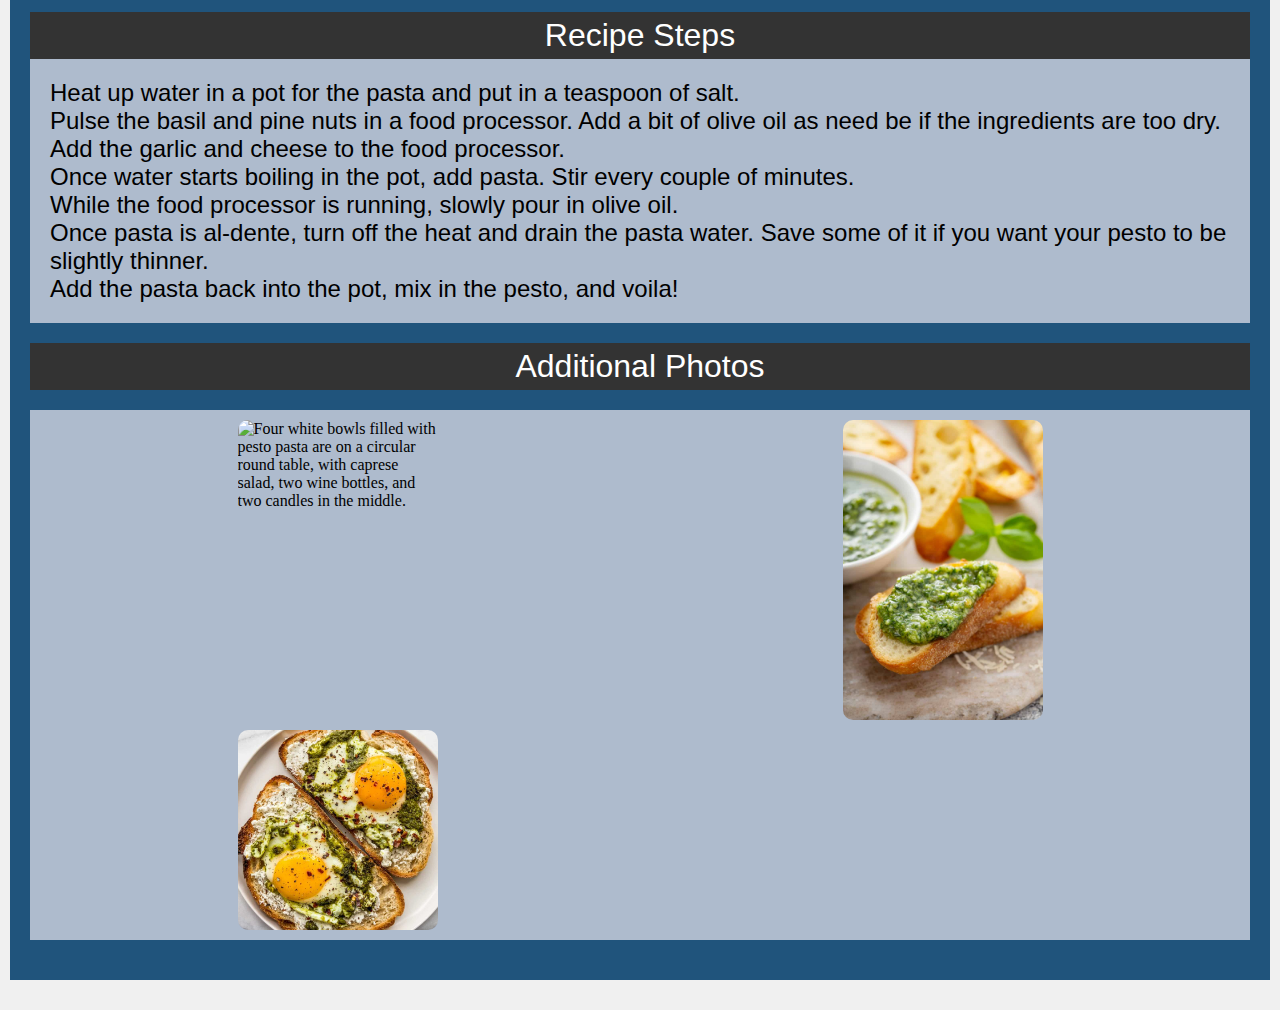
==== commit b001e380: "adding the skip to main content" ====
--- a/recipes.html
+++ b/recipes.html
@@ -10,7 +10,7 @@
 </head>
 <body>
     <div class="skip">
-        <a href = "">Skip to Main Content</a>
+        <a href = "#main">Skip to Main Content</a>
     </div>
     <div class="nav-container">
         <div class="nav-bar" id="navBar">
--- a/css/style.css
+++ b/css/style.css
@@ -172,6 +172,10 @@
   margin-left: 150px;
 }
 
+button {
+  display: none;
+}
+
 @media (prefers-reduced-motion: reduce) {
   img[src$=".gif"] {
   display: none;
@@ -301,4 +305,52 @@
  li {
   font-size: 1.5em;
  }
+
+ .additional-photos{
+  grid-template-columns: repeat(auto-fill, minmax(400px, 1fr))
+ }
+
+ .carousel{
+  position: relative;
+  max-width: 100%;
+  overflow: hidden;
+  margin: auto;
+
+ }
+
+ .slide{
+    width: 100%;
+    display: none;
+ }
+
+ button {
+  display: block;
+  cursor: pointer;
+ }
+
+.prev{
+  position: absolute;
+  top: 50%;
+  transform: translateY(-50%);
+  left: 0;
+  color: rbga(255, 255, 255, .5);
+  border-radius: .25em;
+  padding: 15px;
+  background-color: rgba(0,0,0,0.2);
+  font-size: 50px;
+  color: white;
+}
+
+.next{
+  position: absolute;
+  top: 50%;
+  transform: translateY(-50%);
+  right: 0;
+  color: rbga(255, 255, 255, .5);
+  border-radius: .25em;
+  padding: 15px;
+  background-color: rgba(0,0,0,0.2);
+  font-size: 50px;
+  color: white;
+}
 }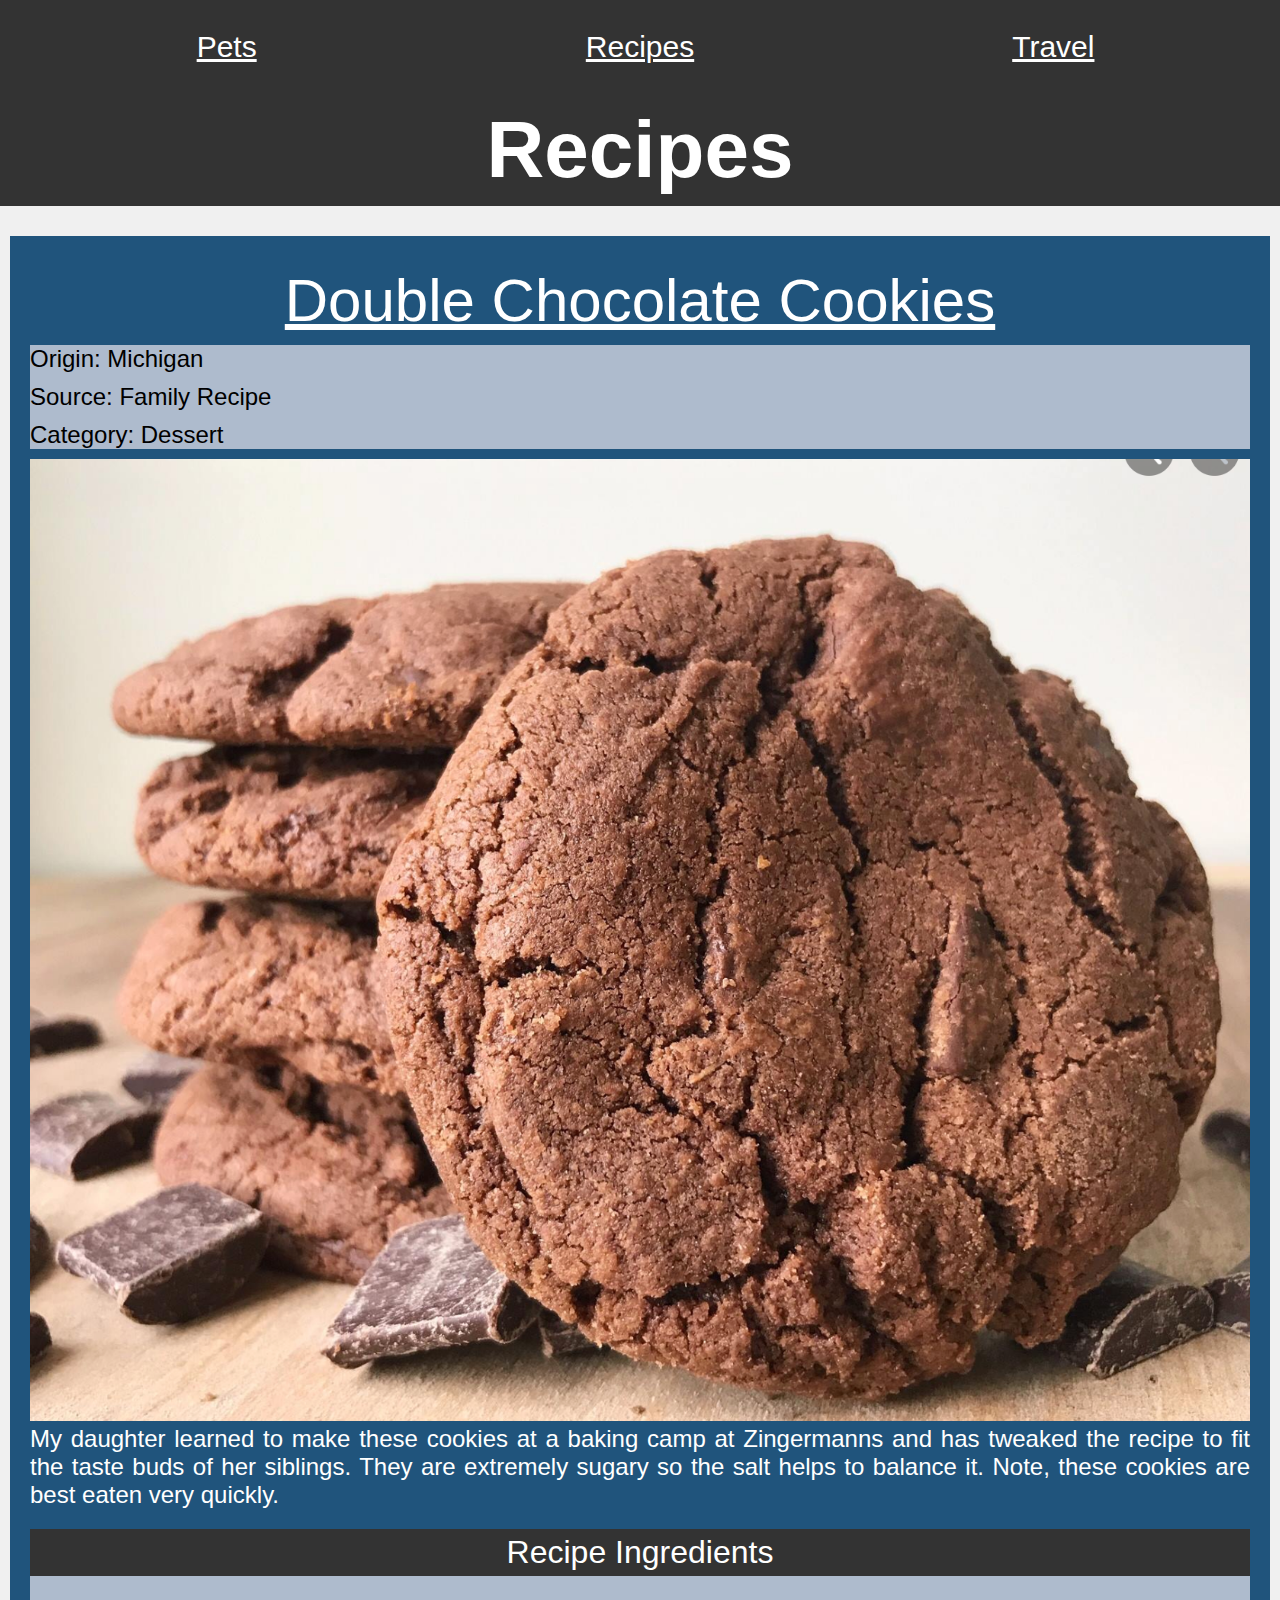
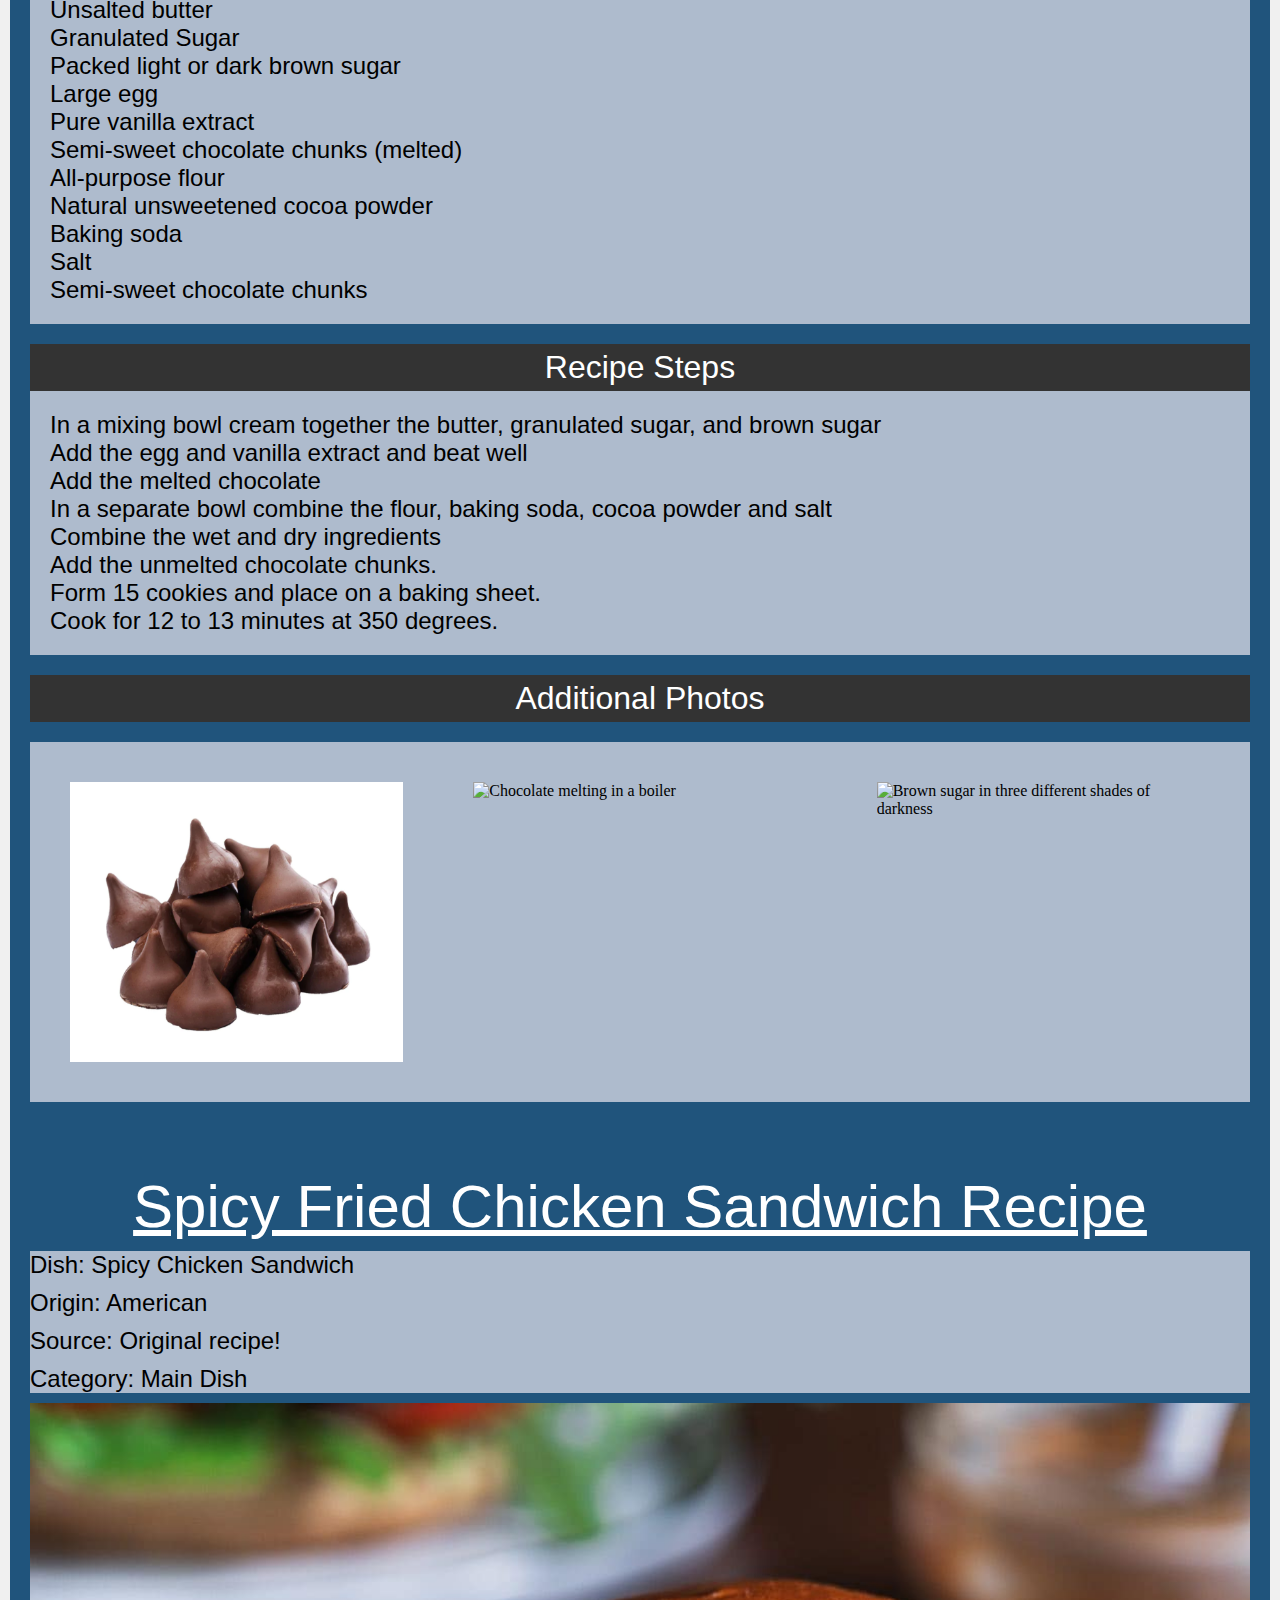
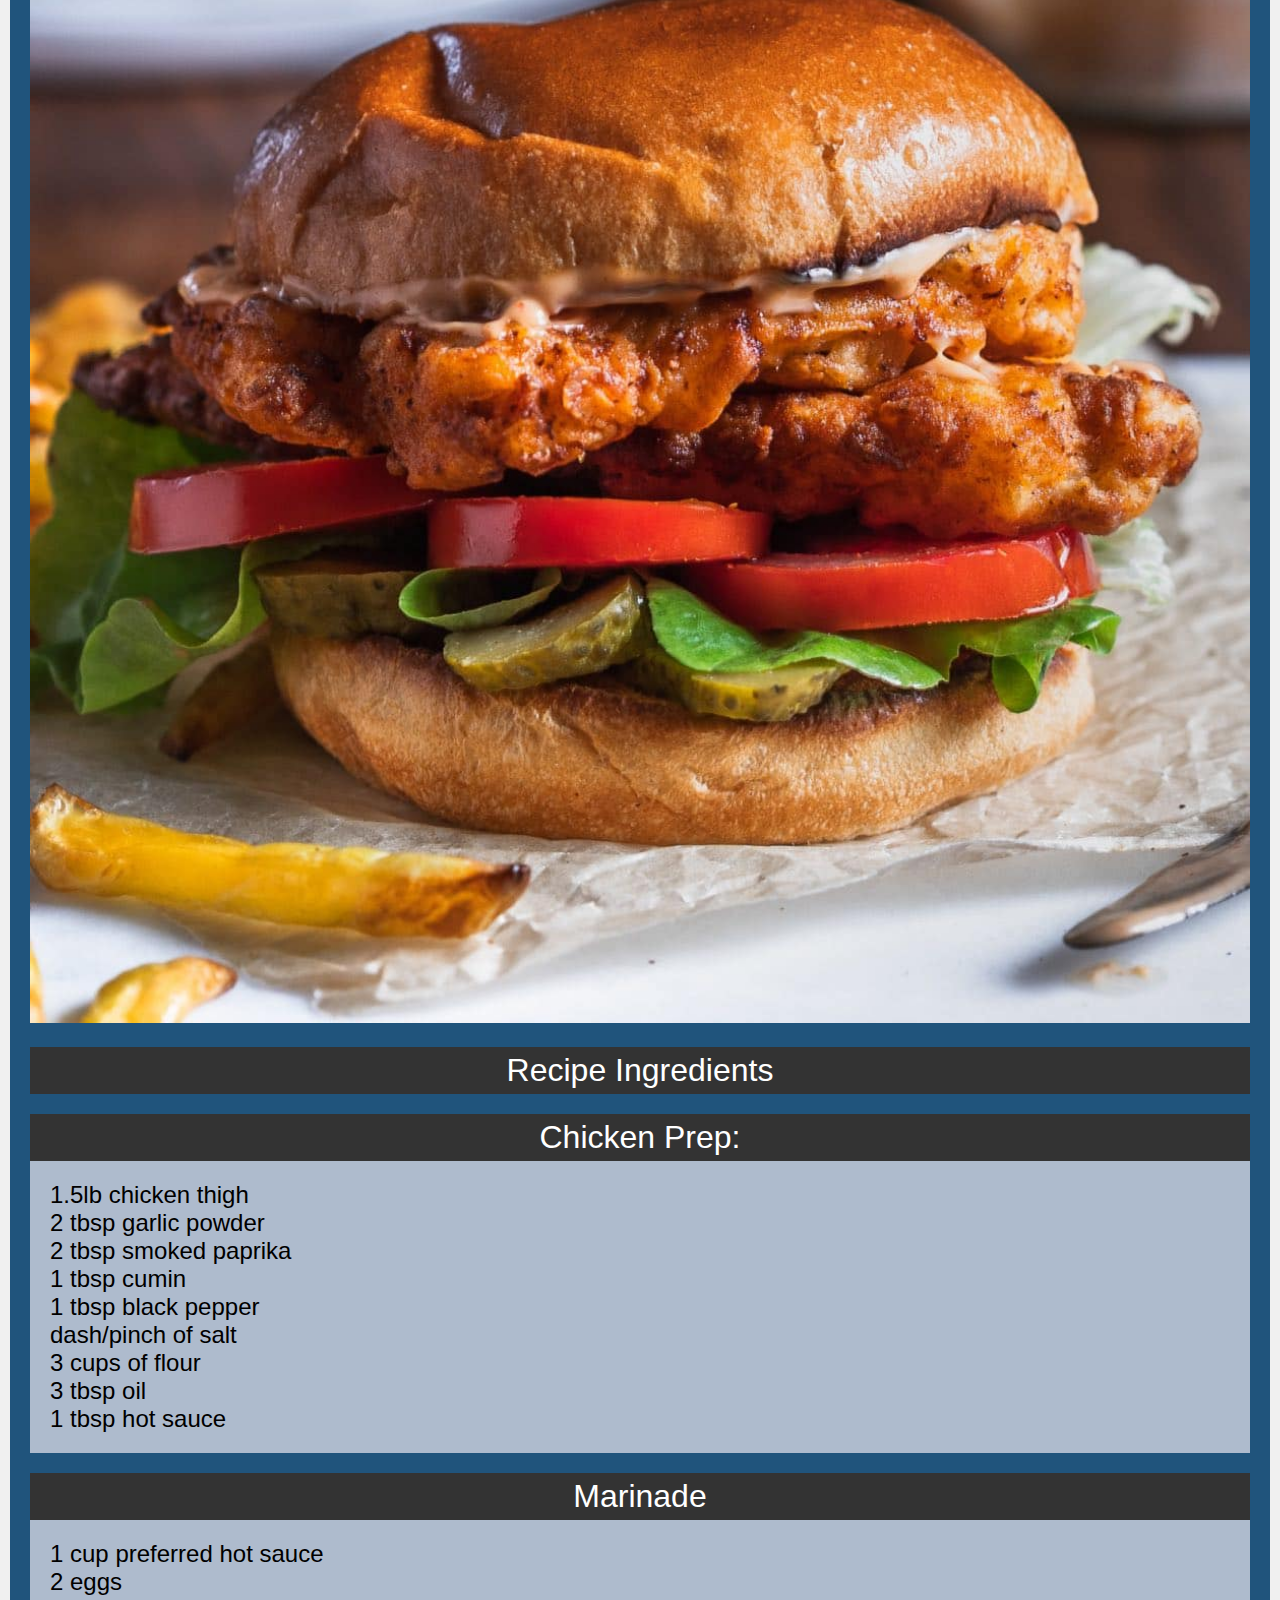
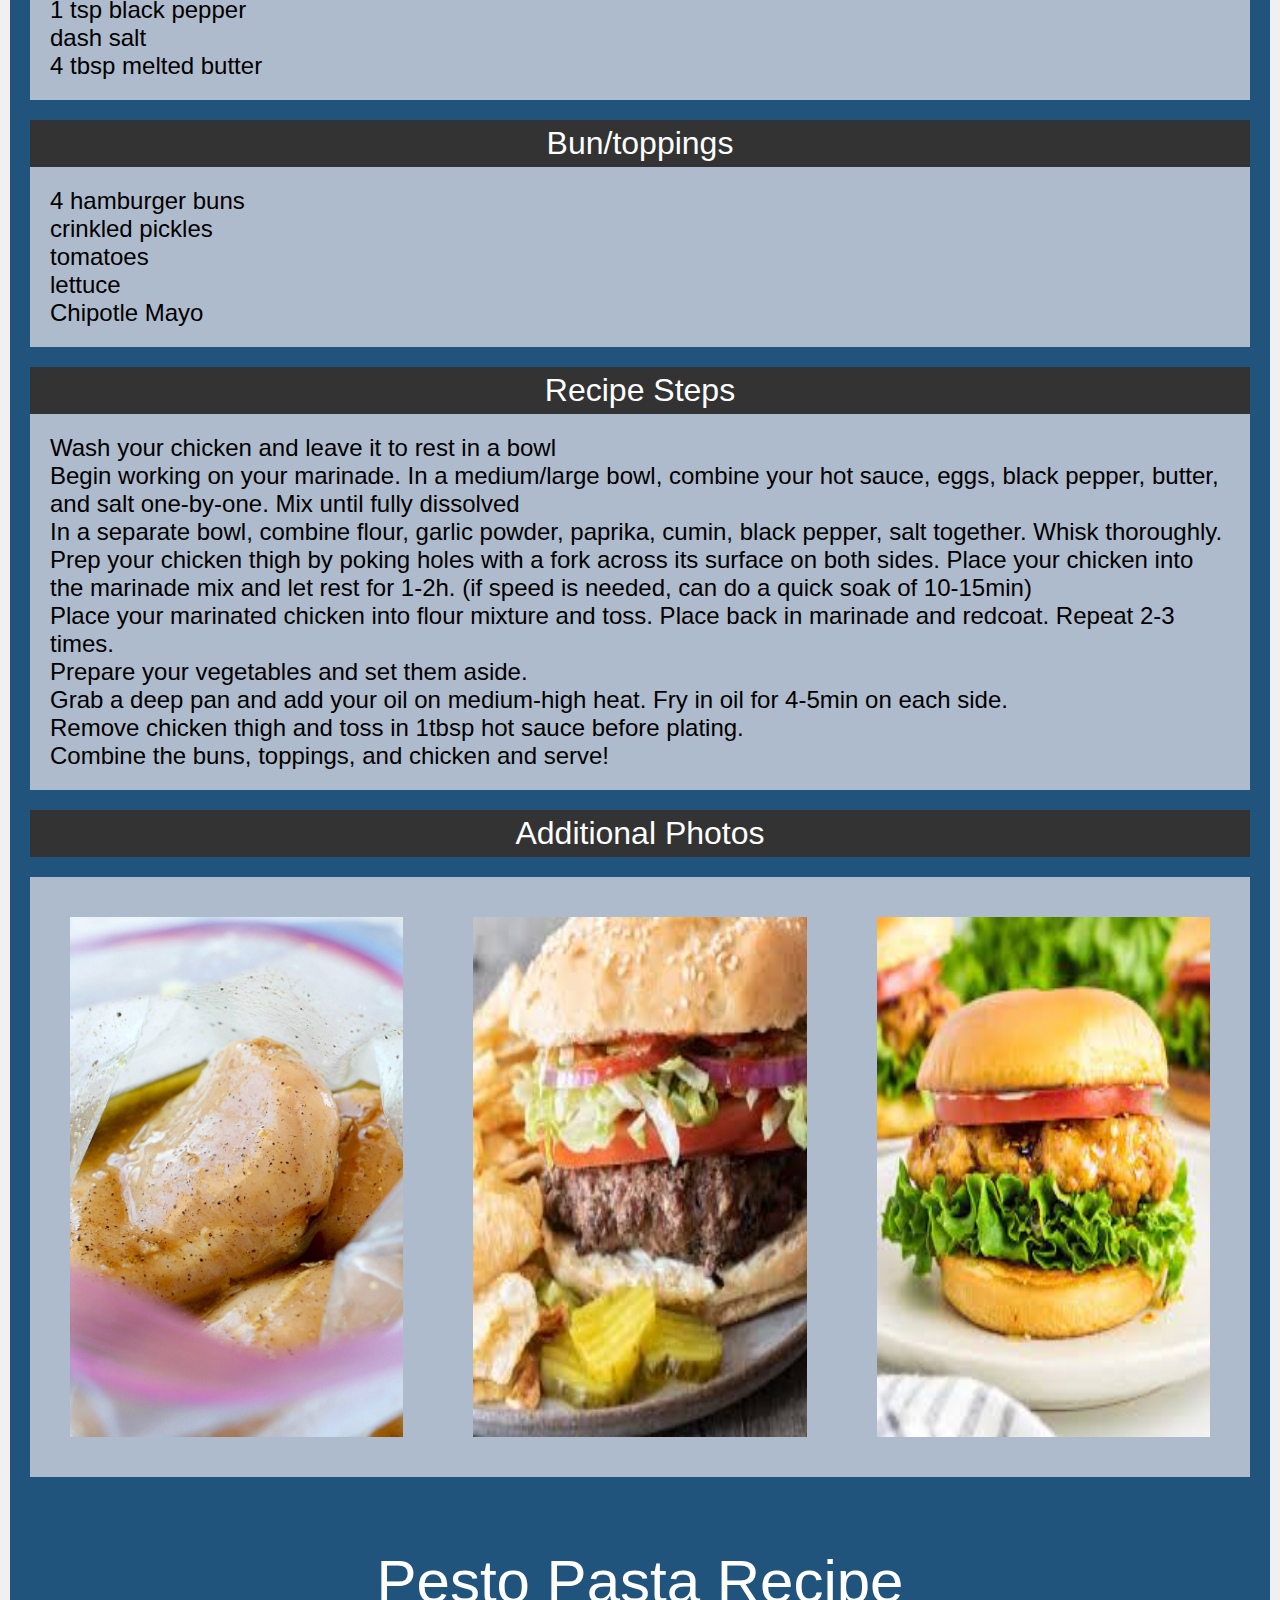
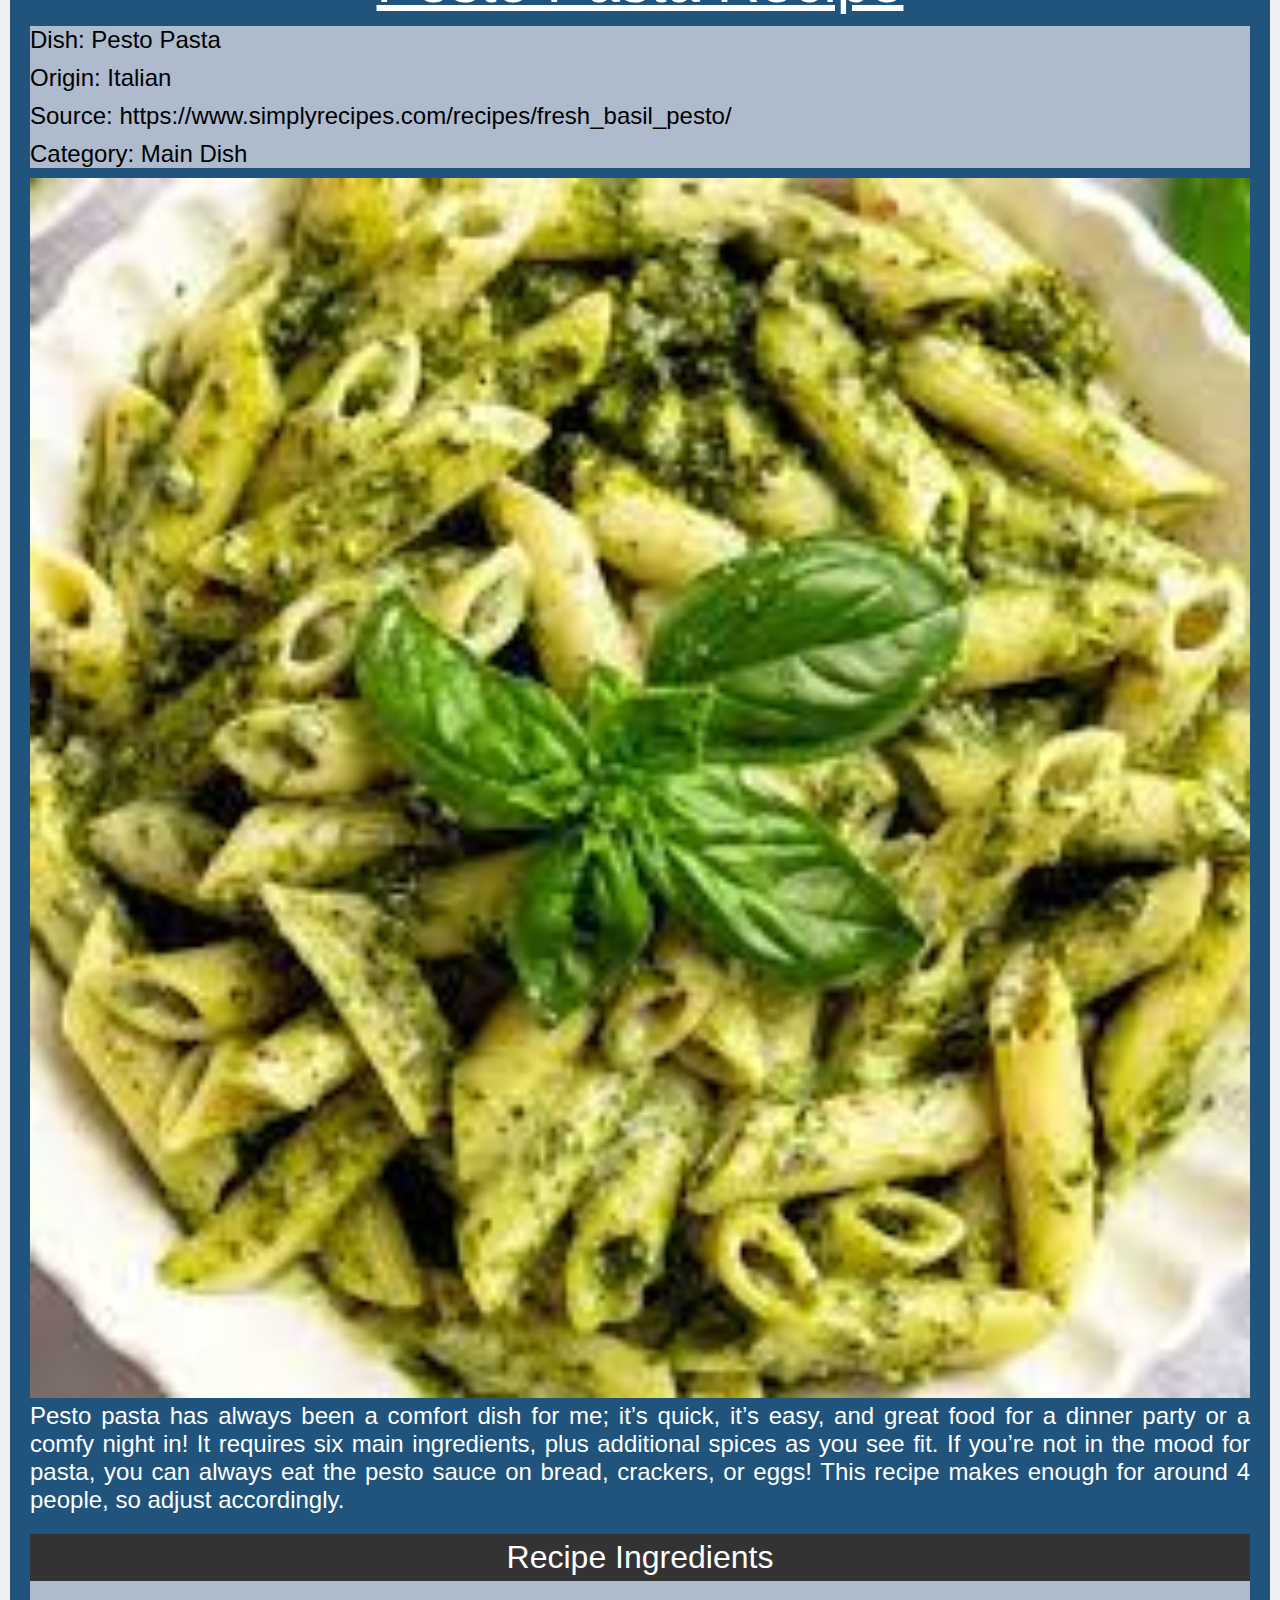
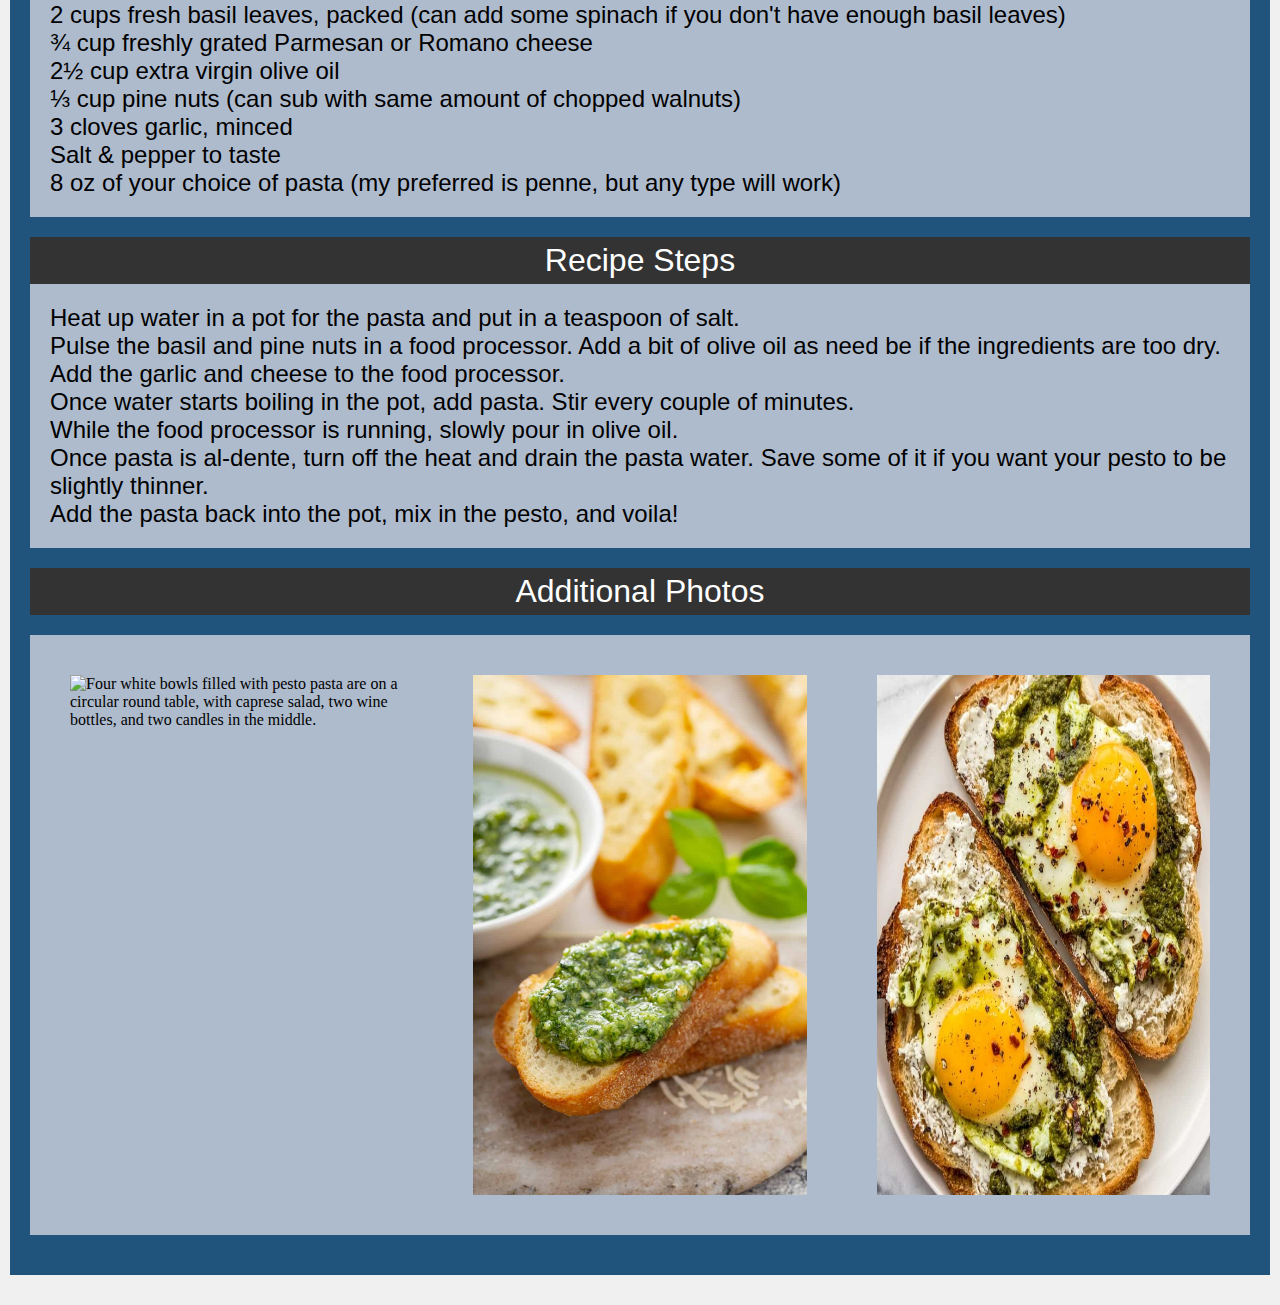
==== commit 8af5af02: "added new javascript unique challenge and most of the new styling" ====
--- a/recipes.html
+++ b/recipes.html
@@ -27,7 +27,7 @@
         </div>
     </div>
     <header><h1>Recipes</h1></header>
-    <main id = "main">
+    <main id = "main" class="content">
         <div class="item-container">
             <h2>Double Chocolate Cookies</h2>
             <div class="recipe-info">
@@ -66,7 +66,7 @@
             </ol>
     
             <h3>Additional Photos</h3>
-            <div class="additional-photos">
+            <div class="additional-photos" id="ap-recipes">
                 <img src="Images/double_chocolate_chips.png" width = "200" alt="A small pile of chocolate chips">
                 <img src="https://images.immediate.co.uk/production/volatile/sites/30/2020/08/chocolate-d9ba778.jpg?quality=90&webp=true&resize=600,545" width = "200" alt="Chocolate melting in a boiler">
                 <img src="https://upload.wikimedia.org/wikipedia/commons/8/82/Brown_sugar_examples.JPG" width = "200" alt="Brown sugar in three different shades of darkness">
@@ -84,8 +84,7 @@
             </div>
             <img class="title-img" src = Images/spicy-chicken-sandwich-recipe.jpg alt = "Spicy hot chicken sandwich" width = "400">
             <h3>Recipe Ingredients</h3>
-            <ol>
-                <li>Chicken Prep:</li>
+            <h3>Chicken Prep:</h3>
                 <ol>
                     <li>1.5lb chicken thigh</li>
                     <li>2 tbsp garlic powder</li>
@@ -97,7 +96,7 @@
                     <li>3 tbsp oil</li>
                     <li>1 tbsp hot sauce</li>
                 </ol>
-                <li>Marinade</li>
+                <h3>Marinade</h3>
                 <ol>
                     <li>1 cup preferred hot sauce</li>
                     <li>2 eggs</li>
@@ -105,7 +104,7 @@
                     <li>dash salt</li>
                     <li>4 tbsp melted butter</li>
                 </ol>
-                <li>Bun/toppings</li>
+                <h3>Bun/toppings</h3>
                 <ol>
                     <li>4 hamburger buns</li>
                     <li>crinkled pickles</li>
@@ -113,7 +112,6 @@
                     <li>lettuce</li>
                     <li>Chipotle Mayo</li>
                 </ol>
-            </ol>
             <h3>Recipe Steps</h3>
             <ul>
                 <li>Wash your chicken and leave it to rest in a bowl</li>
@@ -127,7 +125,7 @@
                 <li>Combine the buns, toppings, and chicken and serve!</li>
             </ul>
             <h3>Additional Photos</h3>
-            <div class="additional-photos">
+            <div class="additional-photos" id="ap-recipes">
                 <img src = Images/chicken_breast_marinade.jpeg alt = "Chicken breast will be marinated for one to two hours." width = "200">
                 <img src = Images/bun_with_toppings.jpeg alt = "Example of the prepared hamburger buns before chicken is added" width = "200">
                 <img src = Images/final_product_chicksandwich.jpeg alt = "Your succulent final product!" width = "200">
@@ -166,7 +164,7 @@
                 <li>Add the pasta back into the pot, mix in the pesto, and voila!</li>
             </ul>
             <h3>Additional Photos</h3>
-            <div class="additional-photos">
+            <div class="additional-photos" id="ap-recipes">
                 <img src = Images/dinner_spread.JPG alt = "Four white bowls filled with pesto pasta are on a circular round table, with caprese salad, two wine bottles, and two candles in the middle." width = "200">
                 <img src = Images/pesto-on-a-baguette.jpg alt = "Pesto spread on a small slice of white bread." width = "200">
                 <img src = Images/pesto-eggs.jpg alt = "Sunny-side-up eggs cooked in pesto on 2 slices of bread on a white plate." width = "200">
--- a/css/style.css
+++ b/css/style.css
@@ -16,6 +16,14 @@
   word-wrap: normal!important;
 }
 
+:focus{
+  border: 2px solid blue;
+}
+
+.time-header{
+  display: none;
+}
+
 header {
   font-family: Verdana, sans-serif;
   background-color: #333;
@@ -44,7 +52,7 @@
 
 main {
   padding: 10px;
-  display: grid;
+  /* display: grid; */
   grid-template-columns: repeat(auto-fill, minmax(200px, 1fr));
   gap: 30px;
   justify-items: center;
@@ -90,6 +98,7 @@
   grid-template-columns: repeat(auto-fill, minmax(200px, 1fr));
   gap: 10px;
   justify-items: center;
+  justify-content: center;
   margin: 20px auto;
   background: #aebbcd;
   padding: 10px;
@@ -176,6 +185,12 @@
   display: none;
 }
 
+.title-img:hover,
+.title-img:focus{
+  transform: scale(1.025);
+  box-shadow: 0 4px 8px 0 rgba(0, 0, 0, 0.2), 0 6px 20px 0 rgba(0, 0, 0, 0.19);
+}
+
 @media (prefers-reduced-motion: reduce) {
   img[src$=".gif"] {
   display: none;
@@ -188,13 +203,19 @@
   #navBar {
     transition: none;
   }
-}
-
-ul.nav-links a:hover {
+
+  .title-img{
+    transform: none;
+  }
+}
+
+ul.nav-links a:hover,
+ul.nav-links a:focus  {
   text-decoration: underline;
 }
 
-#navToggle:hover{
+#navToggle:hover,
+#navToggle:focus{
   background-color: #666;
 }
 
@@ -203,7 +224,22 @@
   color: white;
 }
 
+.slide {
+  display: grid;
+}
+
+@media screen and (min-width: 450px){
+  .main {
+    grid-template-columns: repeat(auto-fill, minmax(450px, 1fr));
+  }
+}
+
 @media screen and (min-width: 700px) {
+  .skip:focus{
+    border: 2px solid #007bff;
+
+  }
+  
   main {
       grid-template-columns: repeat(auto-fill, minmax(700px, 1fr));
       left: 0;
@@ -246,7 +282,8 @@
     text-decoration: underline !important;
   }
 
-  .pets-link:hover {
+  .pets-link:hover,
+  .pets-link:focus {
     background-color: #666;
     text-decoration: none;
   }
@@ -263,7 +300,8 @@
     text-decoration: underline;
   }
 
-  .recipes-link:hover {
+  .recipes-link:hover,
+  .recipes-link:focus {
     background-color: #666;
     text-decoration: none;
   }
@@ -274,7 +312,8 @@
     text-decoration: underline;
     text-decoration-color: white;
   }
-  .travel-link:hover {
+  .travel-link:hover,
+  .travel-link:focus {
     background-color: #666;
     text-decoration: none;
   }
@@ -307,14 +346,14 @@
  }
 
  .additional-photos{
-  grid-template-columns: repeat(auto-fill, minmax(400px, 1fr))
+  grid-template-columns: repeat(auto-fill, minmax(500px, 1fr));
  }
 
  .carousel{
   position: relative;
   max-width: 100%;
   overflow: hidden;
-  margin: auto;
+  margin: 0 auto;
 
  }
 
@@ -353,4 +392,40 @@
   font-size: 50px;
   color: white;
 }
+
+#ap-recipes{
+  display: flex;
+  flex-wrap: wrap;
+  justify-content: space-between;
+}
+
+#ap-recipes img{
+  width: 30%; 
+  margin-bottom: 20px;
+}
+}
+
+@media screen and (min-width: 1000px) {
+  .time-header{
+    display: block;
+  }
+
+  .skip:focus{
+    border: 2px solid #007bff;
+
+  }
+
+  #ap-recipes{
+    display: grid;
+    grid-template-columns: 1fr 1fr 1fr;
+    gap: 10px;
+  }
+
+  #ap-recipes img{
+    width: 100%;
+    height: 100%;
+    padding: 30px;
+  }
+
+  
 }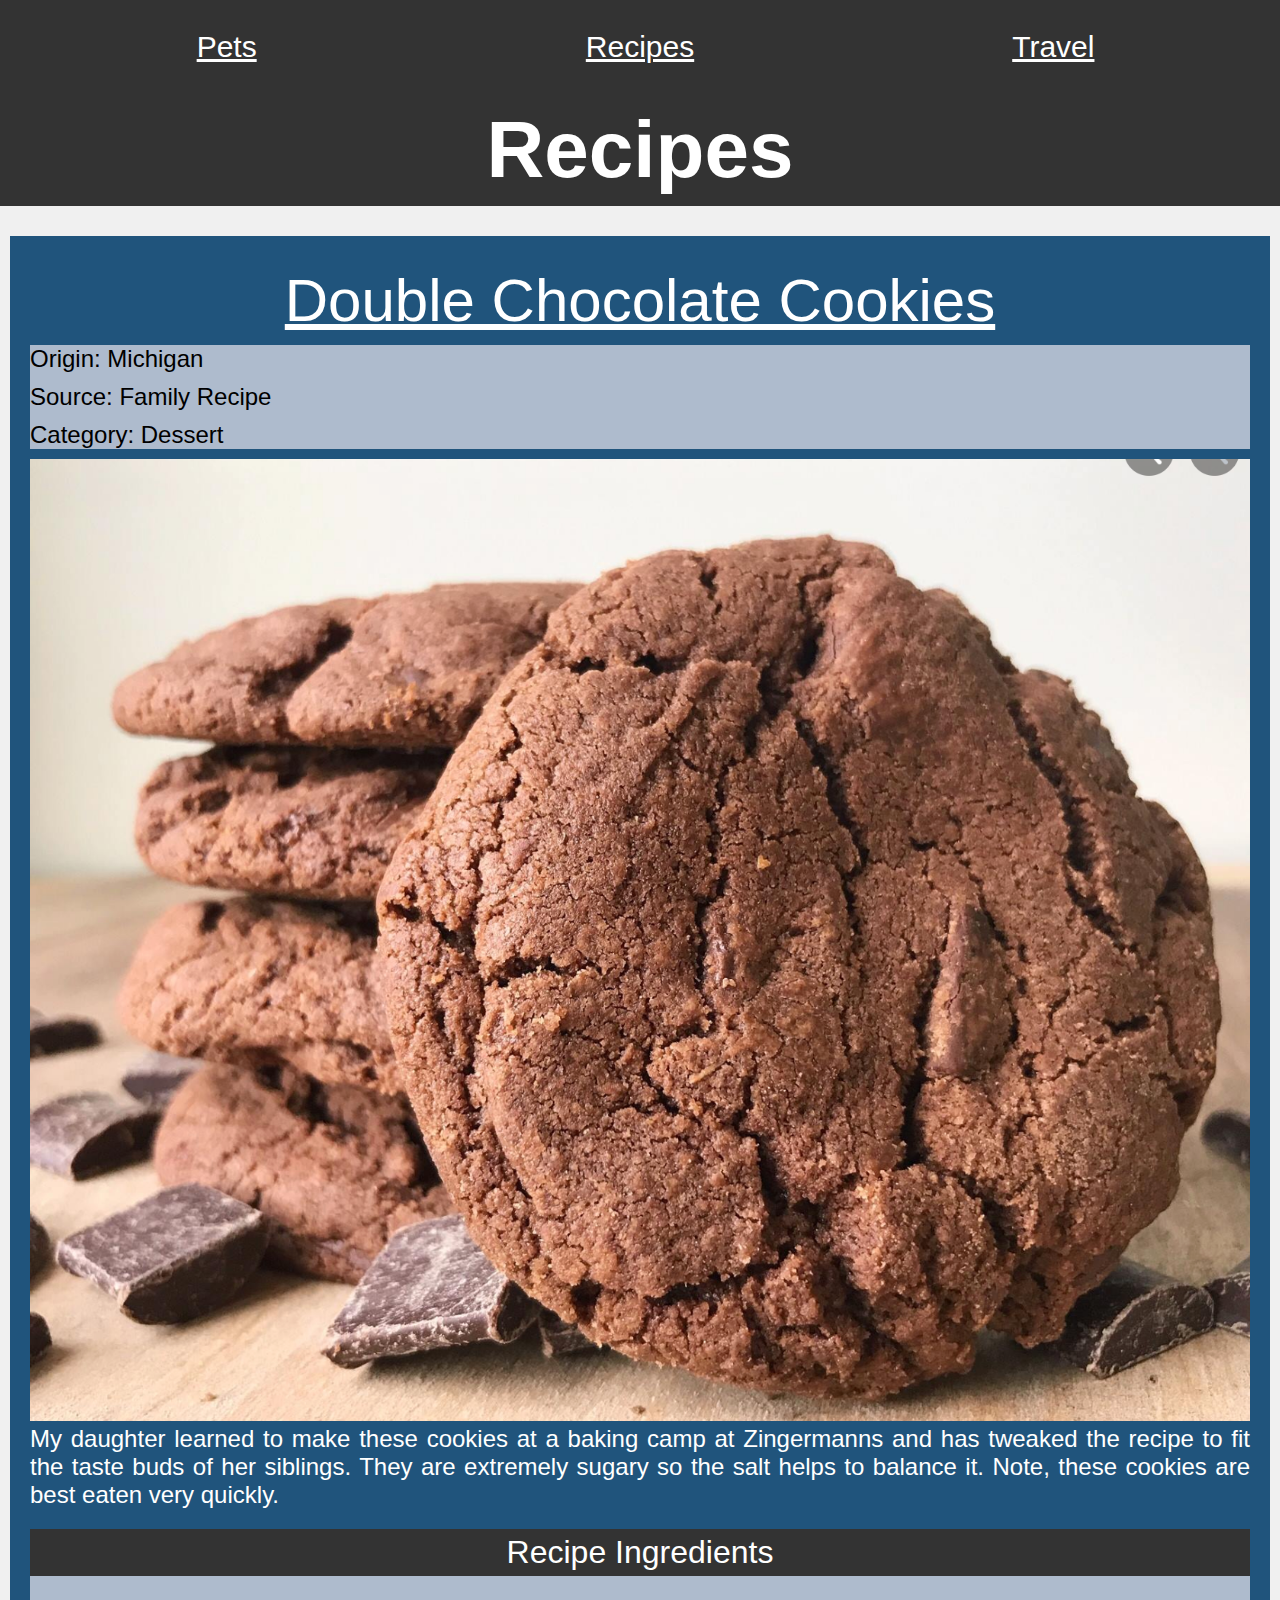
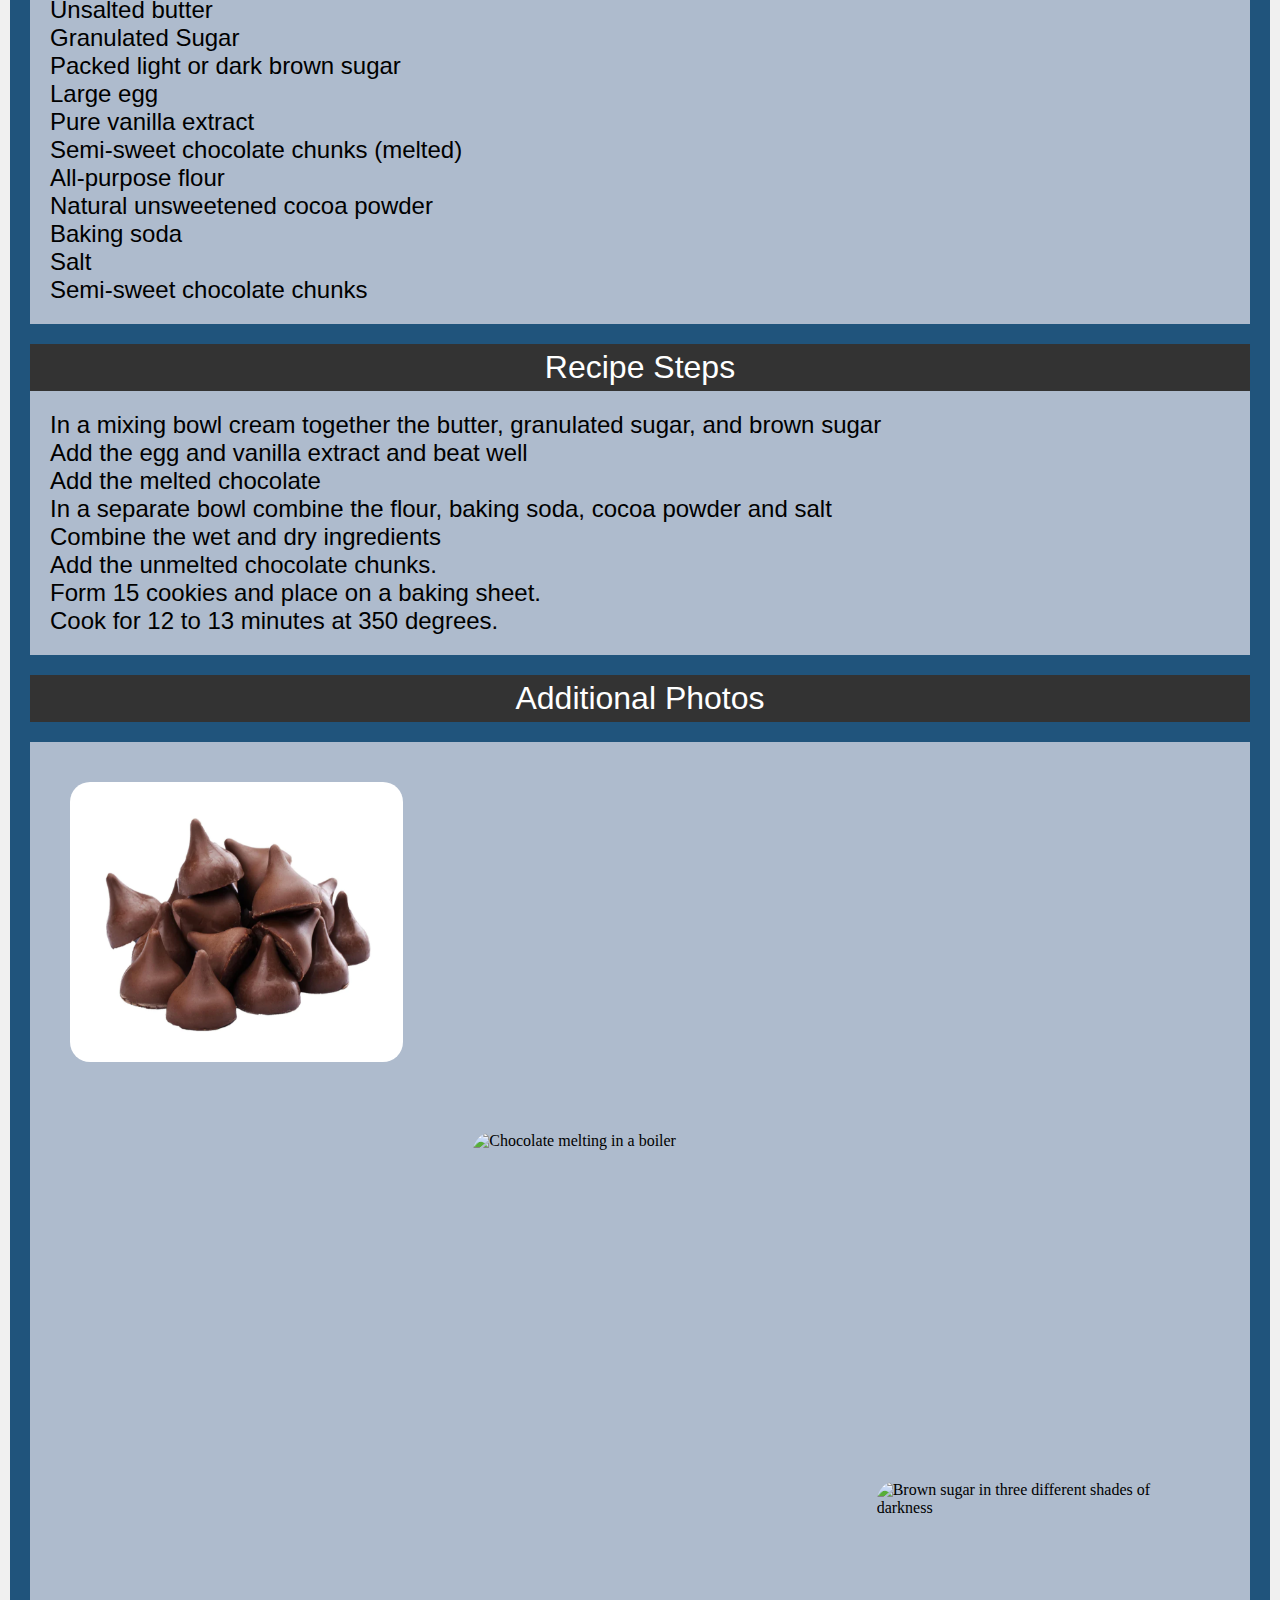
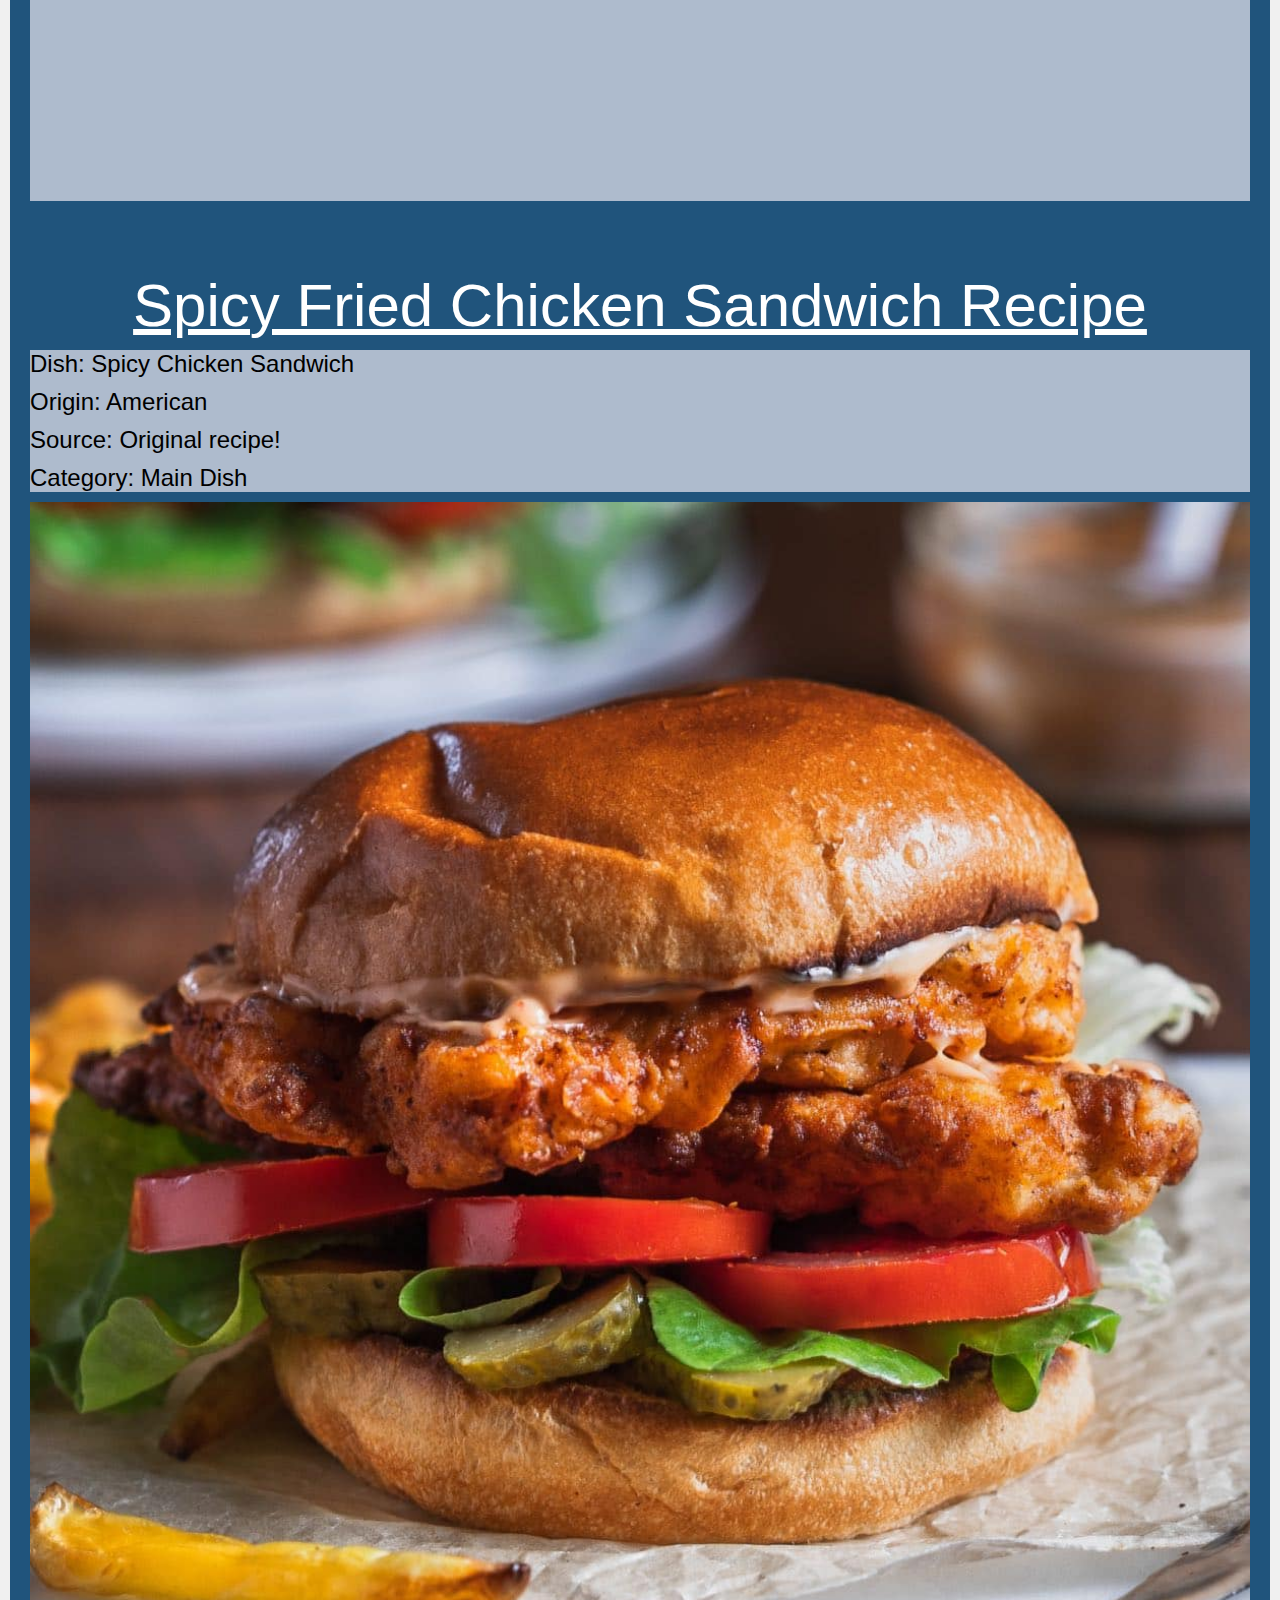
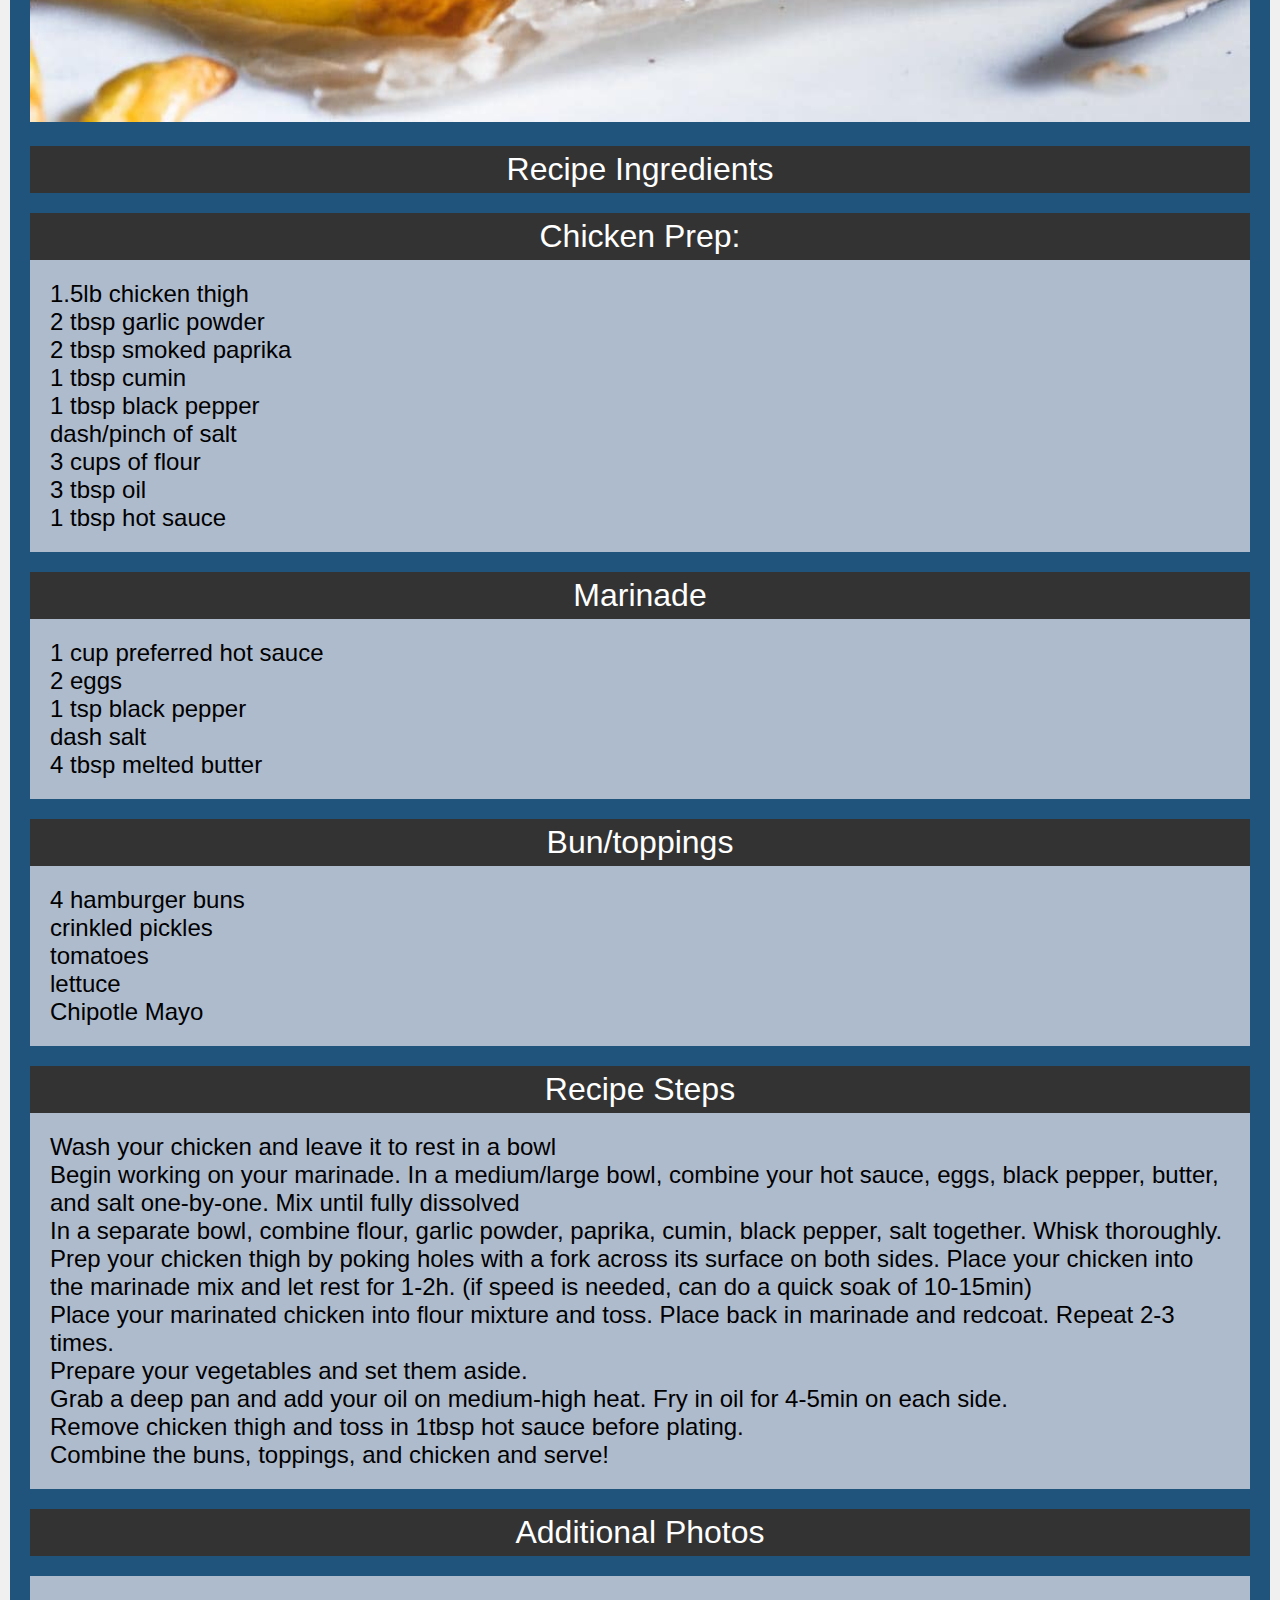
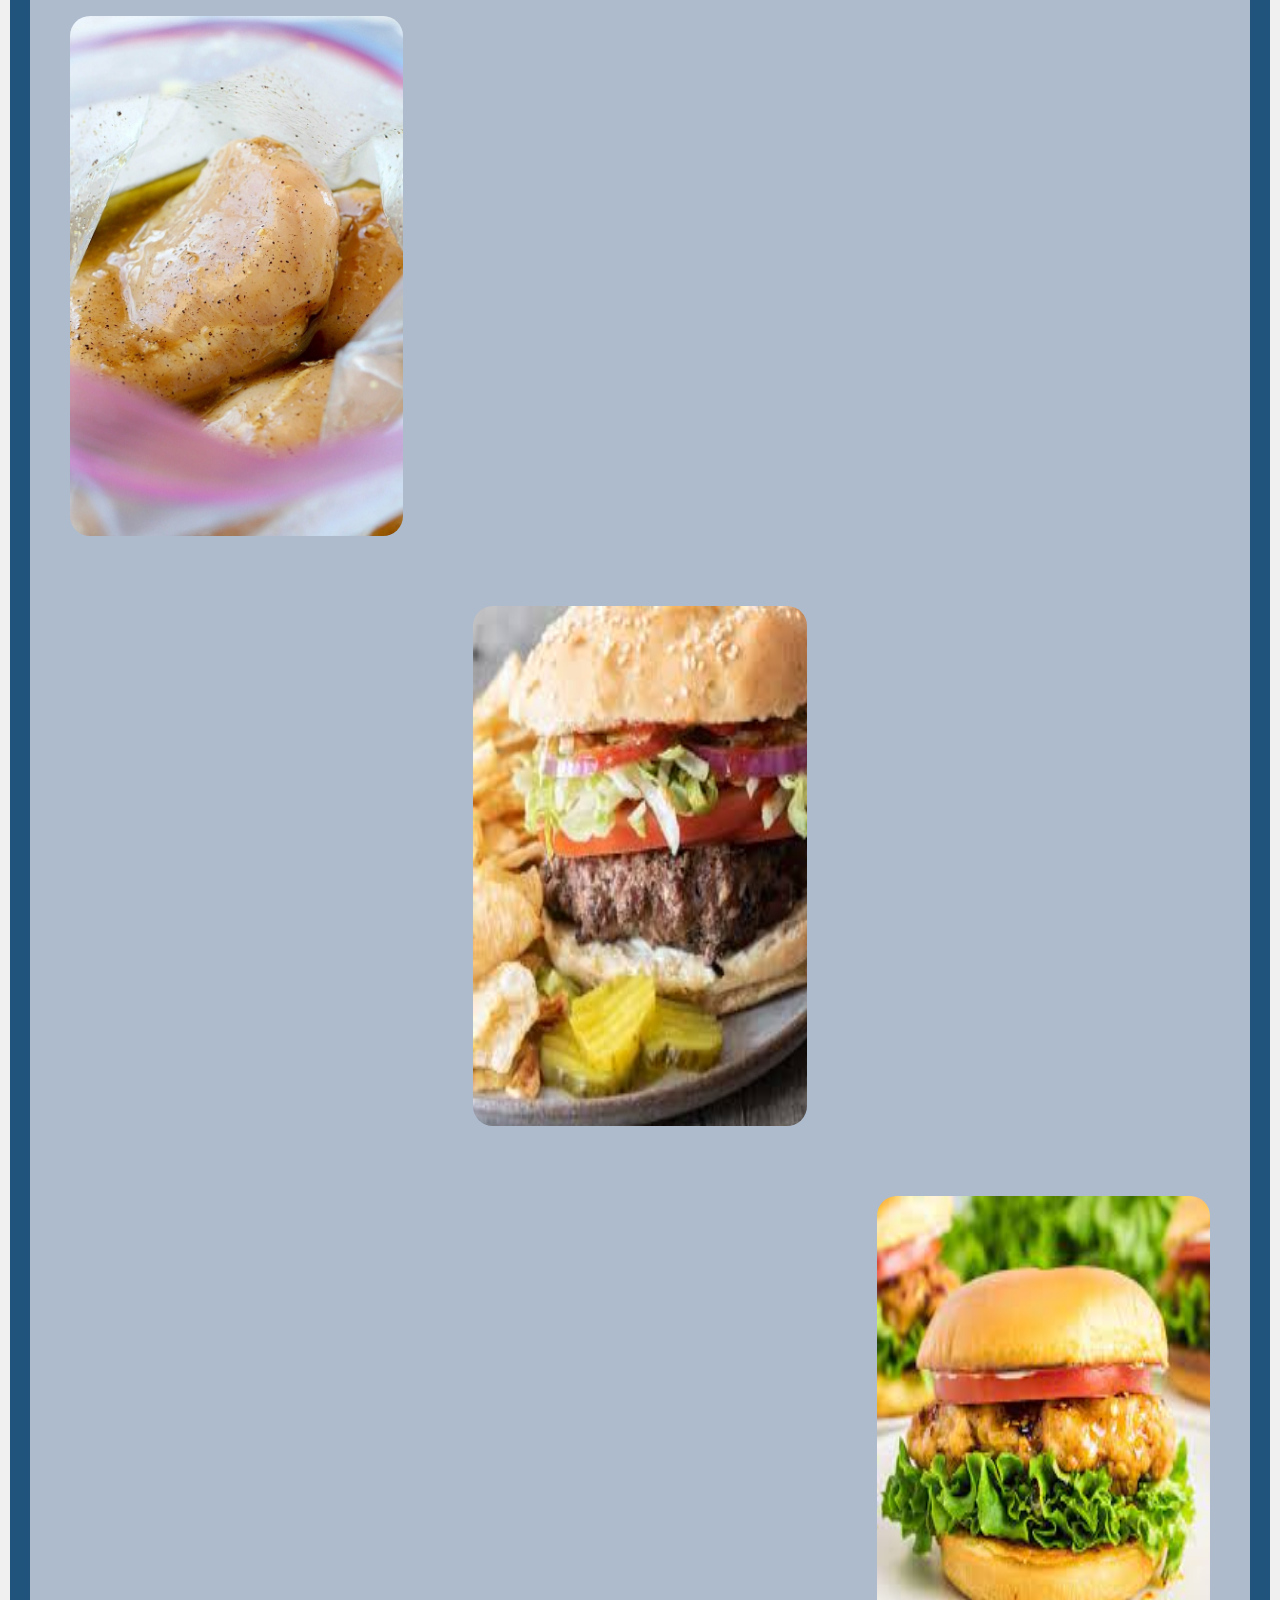
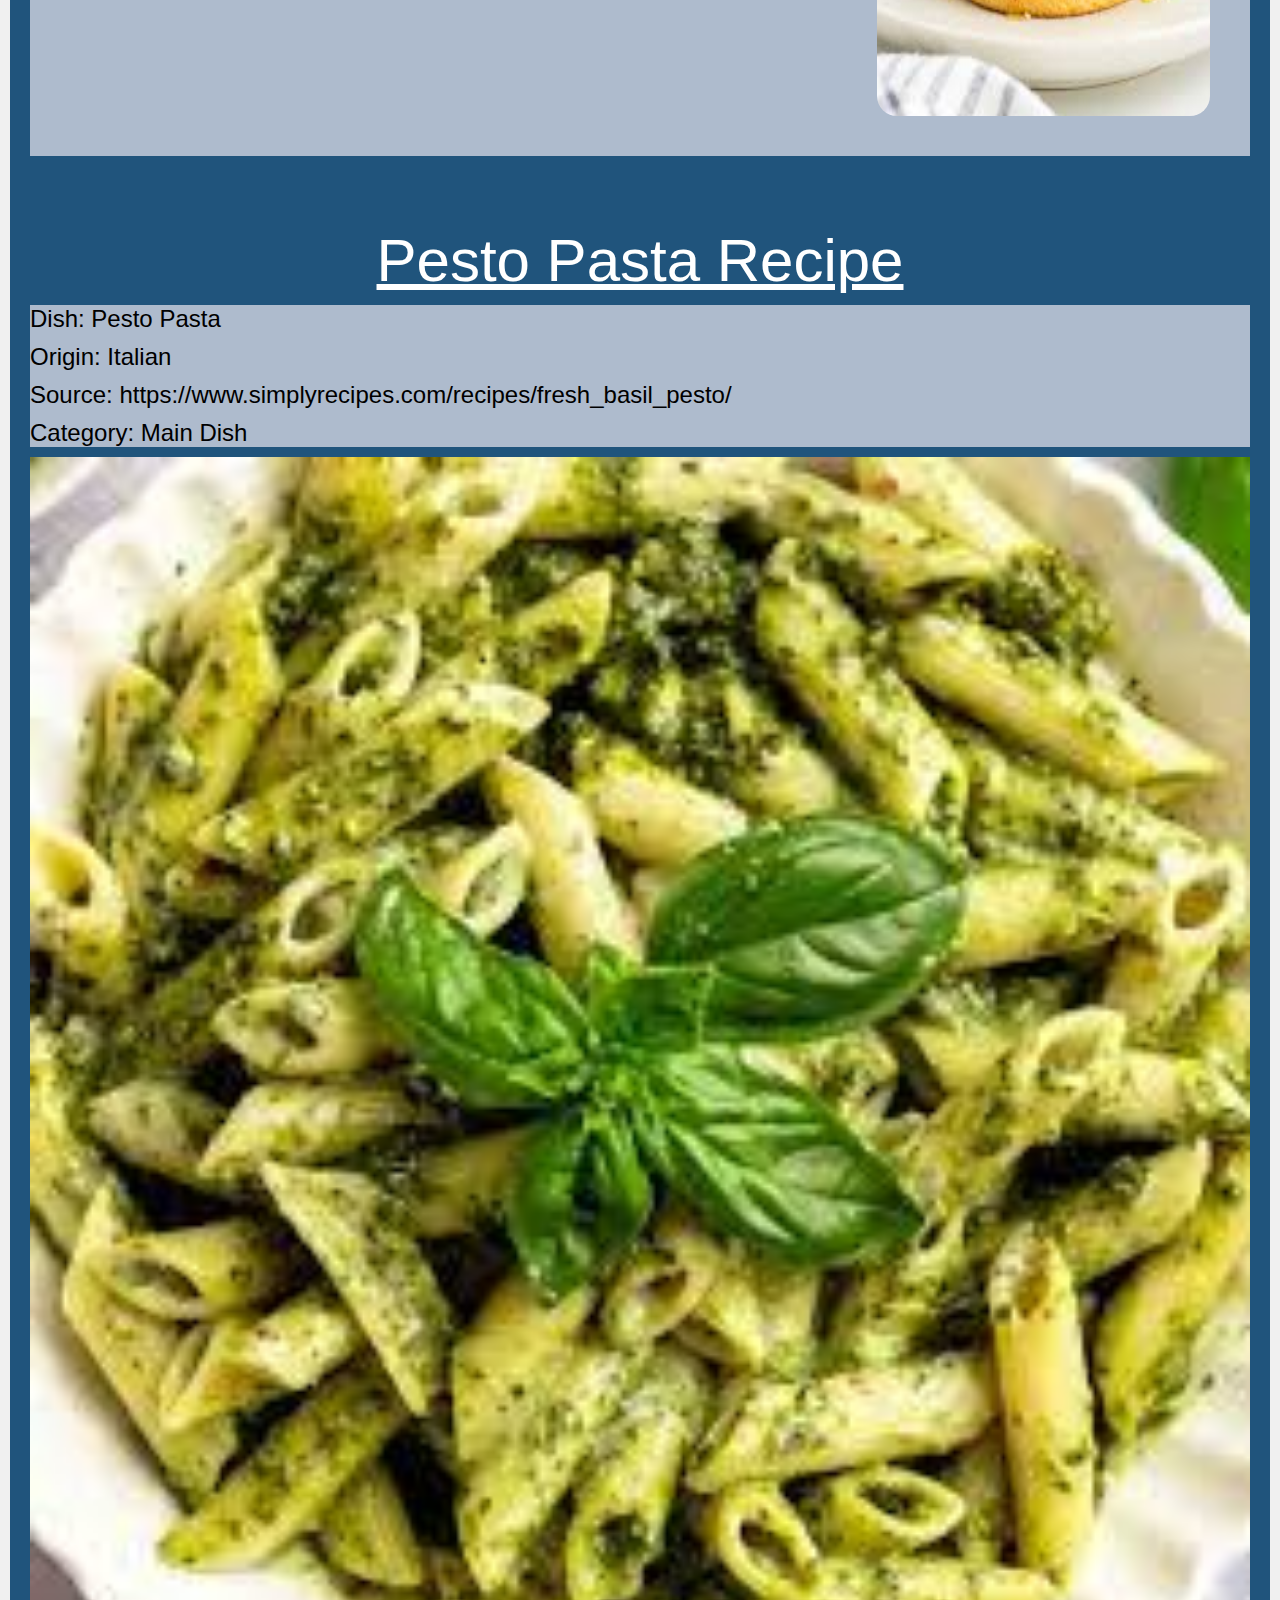
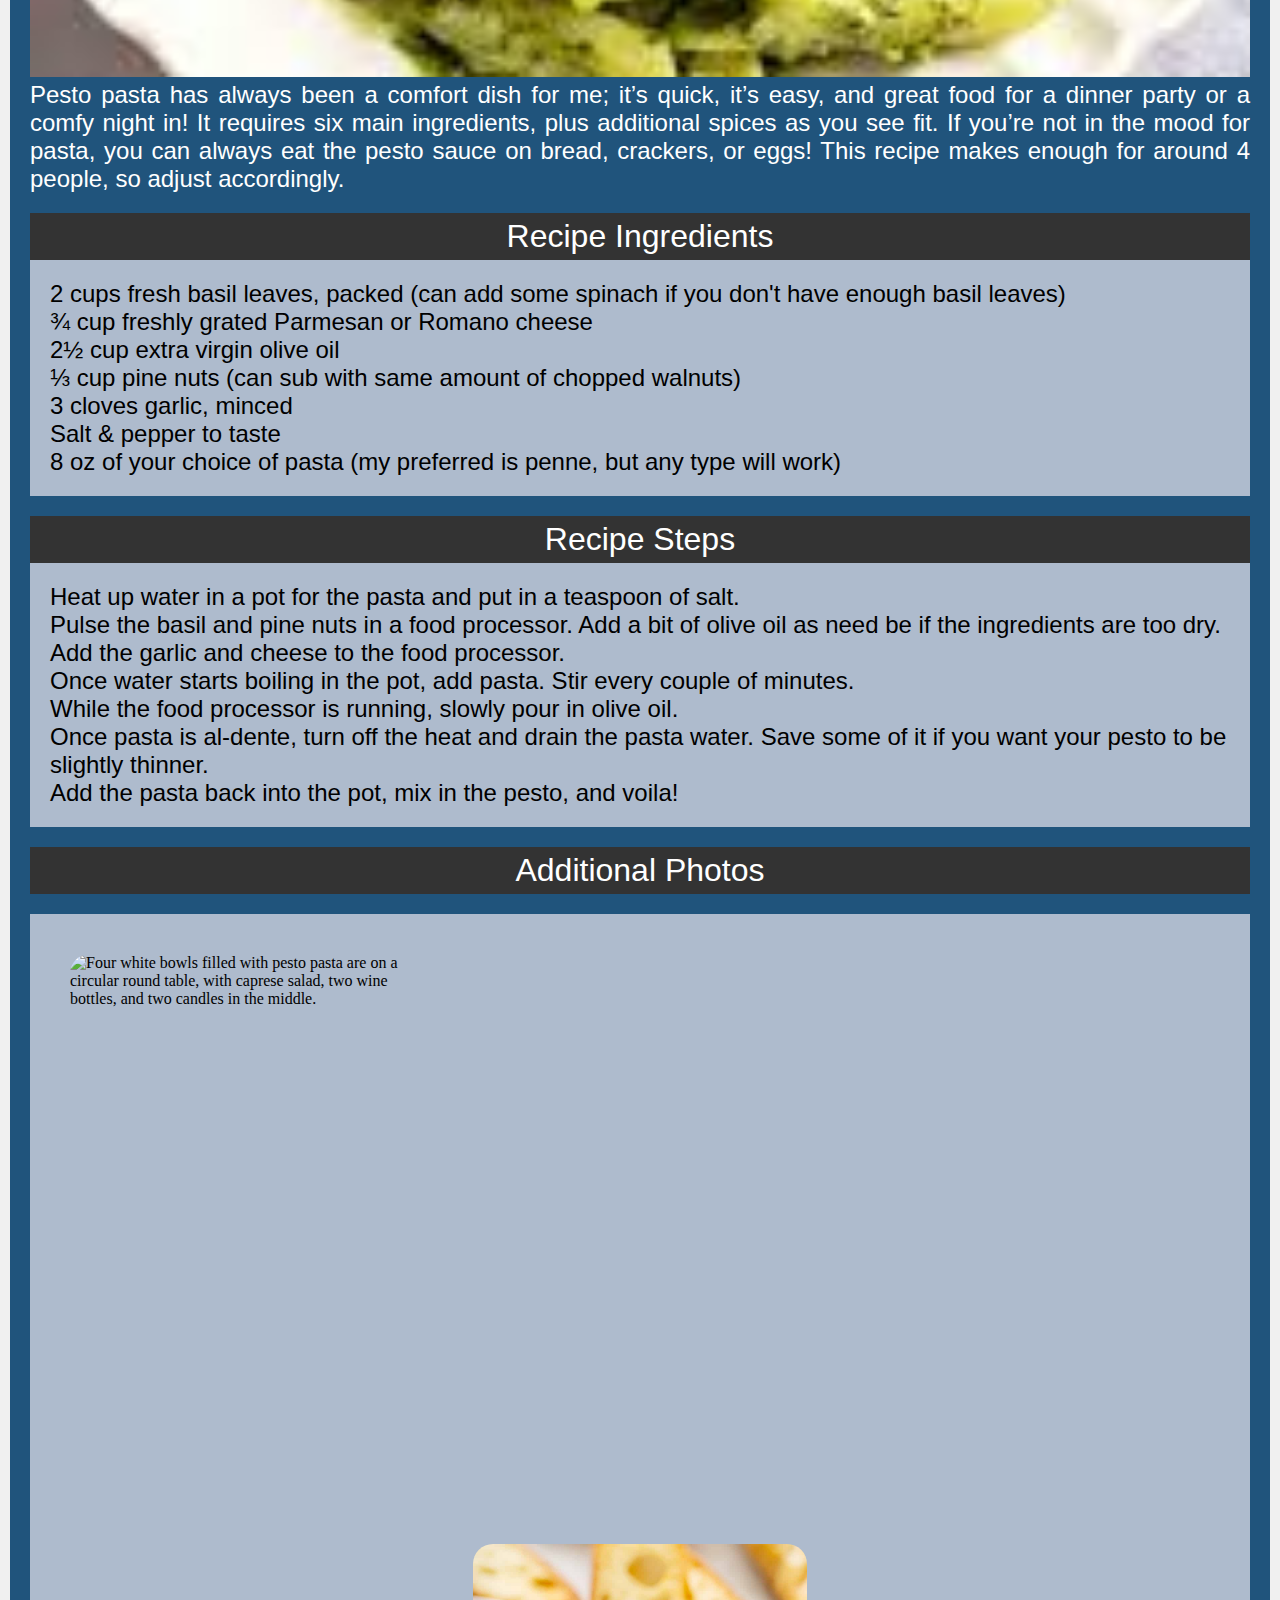
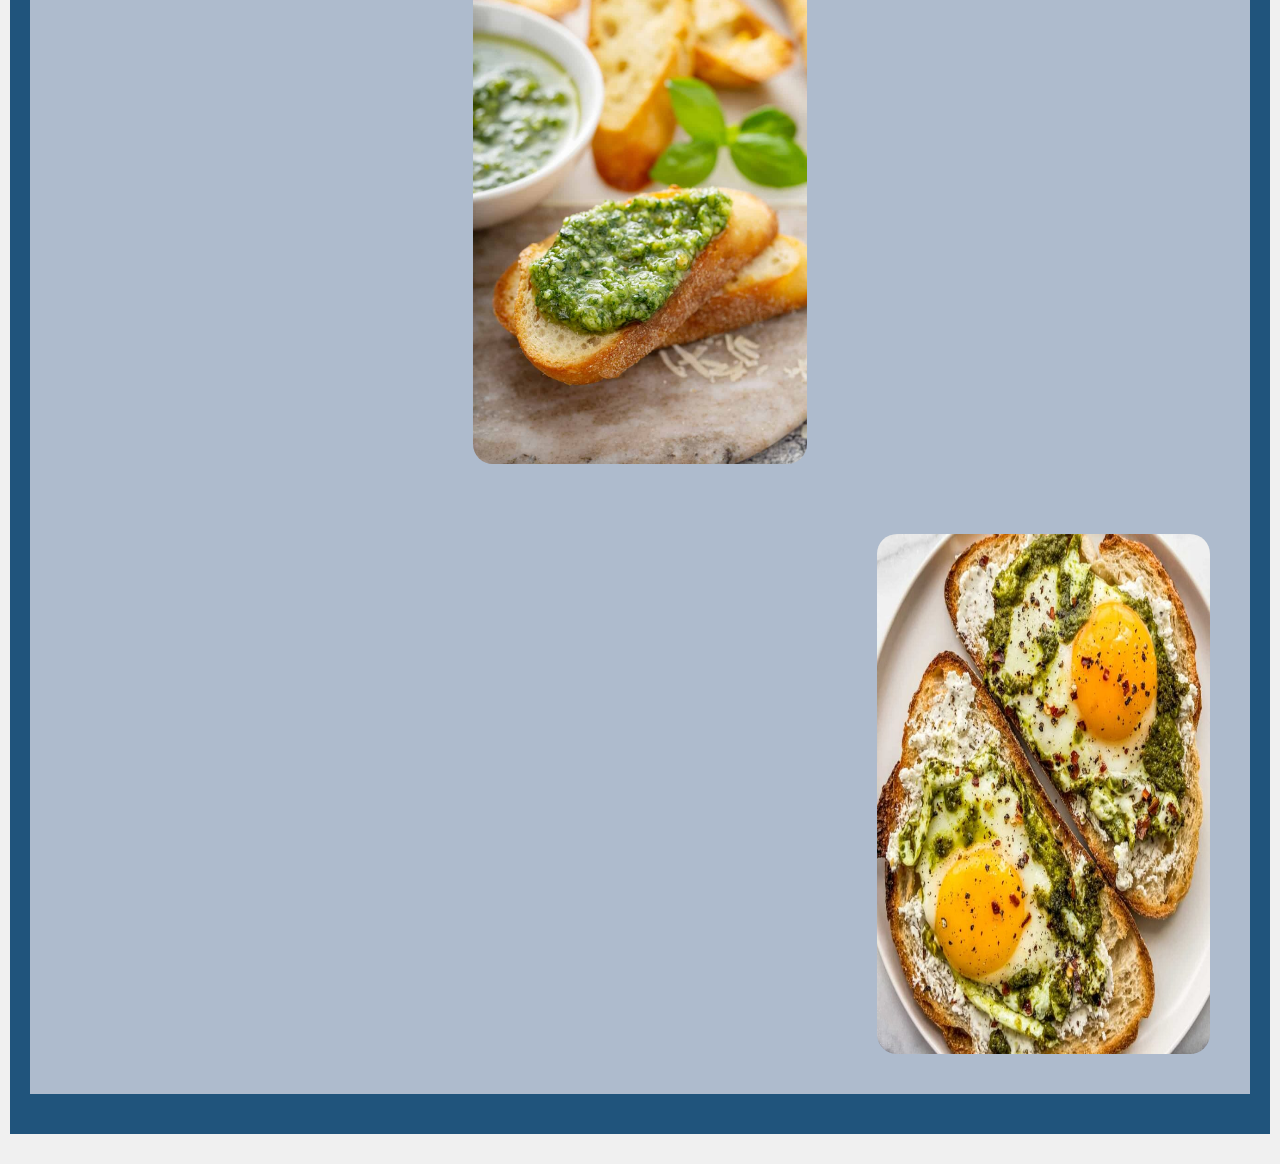
==== commit db844ef1: "added all of the finsihing touches to the completed site" ====
--- a/recipes.html
+++ b/recipes.html
@@ -7,6 +7,7 @@
     <title>Recipes</title>
     <link rel="stylesheet" href="css/style.css">
     <link rel="stylesheet" href="css/reset.css">
+    <script src="https://kit.fontawesome.com/5a61c6852a.js" crossorigin="anonymous"></script>
 </head>
 <body>
     <div class="skip">
@@ -26,7 +27,7 @@
             </ul>
         </div>
     </div>
-    <header><h1>Recipes</h1></header>
+    <header><h1>Recipes<i class="fas fa-hamburger"></i></h1></header>
     <main id = "main" class="content">
         <div class="item-container">
             <h2>Double Chocolate Cookies</h2>
@@ -67,9 +68,9 @@
     
             <h3>Additional Photos</h3>
             <div class="additional-photos" id="ap-recipes">
-                <img src="Images/double_chocolate_chips.png" width = "200" alt="A small pile of chocolate chips">
-                <img src="https://images.immediate.co.uk/production/volatile/sites/30/2020/08/chocolate-d9ba778.jpg?quality=90&webp=true&resize=600,545" width = "200" alt="Chocolate melting in a boiler">
-                <img src="https://upload.wikimedia.org/wikipedia/commons/8/82/Brown_sugar_examples.JPG" width = "200" alt="Brown sugar in three different shades of darkness">
+                <img src="Images/double_chocolate_chips.png" width = "200" alt="A small pile of chocolate chips" class="im-1">
+                <img src="https://images.immediate.co.uk/production/volatile/sites/30/2020/08/chocolate-d9ba778.jpg?quality=90&webp=true&resize=600,545" width = "200" alt="Chocolate melting in a boiler" class="im-2">
+                <img src="https://upload.wikimedia.org/wikipedia/commons/8/82/Brown_sugar_examples.JPG" width = "200" alt="Brown sugar in three different shades of darkness" class="im-3">
             </div>
         </div>
 
@@ -126,9 +127,9 @@
             </ul>
             <h3>Additional Photos</h3>
             <div class="additional-photos" id="ap-recipes">
-                <img src = Images/chicken_breast_marinade.jpeg alt = "Chicken breast will be marinated for one to two hours." width = "200">
-                <img src = Images/bun_with_toppings.jpeg alt = "Example of the prepared hamburger buns before chicken is added" width = "200">
-                <img src = Images/final_product_chicksandwich.jpeg alt = "Your succulent final product!" width = "200">
+                <img src = Images/chicken_breast_marinade.jpeg alt = "Chicken breast will be marinated for one to two hours." width = "200" class="im-1">
+                <img src = Images/bun_with_toppings.jpeg alt = "Example of the prepared hamburger buns before chicken is added" width = "200" class="im-2">
+                <img src = Images/final_product_chicksandwich.jpeg alt = "Your succulent final product!" width = "200" class="im-3">
             </div>
             <!--Johann Tsegay-->
         </div>
@@ -165,9 +166,9 @@
             </ul>
             <h3>Additional Photos</h3>
             <div class="additional-photos" id="ap-recipes">
-                <img src = Images/dinner_spread.JPG alt = "Four white bowls filled with pesto pasta are on a circular round table, with caprese salad, two wine bottles, and two candles in the middle." width = "200">
-                <img src = Images/pesto-on-a-baguette.jpg alt = "Pesto spread on a small slice of white bread." width = "200">
-                <img src = Images/pesto-eggs.jpg alt = "Sunny-side-up eggs cooked in pesto on 2 slices of bread on a white plate." width = "200">
+                <img src = Images/dinner_spread.JPG alt = "Four white bowls filled with pesto pasta are on a circular round table, with caprese salad, two wine bottles, and two candles in the middle." width = "200" class="im-1">
+                <img src = Images/pesto-on-a-baguette.jpg alt = "Pesto spread on a small slice of white bread." width = "200" class="im-2">
+                <img src = Images/pesto-eggs.jpg alt = "Sunny-side-up eggs cooked in pesto on 2 slices of bread on a white plate." width = "200" class="im-3">
             </div>
                 <!--Elena Elkin-->
         </div>
--- a/css/style.css
+++ b/css/style.css
@@ -25,7 +25,7 @@
 }
 
 header {
-  font-family: Verdana, sans-serif;
+  font-family: 'Vina Sans', sans-serif;
   background-color: #333;
   color: white;
   text-align: center;
@@ -33,7 +33,7 @@
   font-size: 70px;
 }
 h1 {
-  font-family: Verdana, sans-serif;
+  font-family: 'Vina Sans', sans-serif;
   text-align: center;
   font-size: 50px;
   margin: auto;
@@ -418,6 +418,7 @@
   #ap-recipes{
     display: grid;
     grid-template-columns: 1fr 1fr 1fr;
+    grid-template-rows: 1fr 1fr 1fr;
     gap: 10px;
   }
 
@@ -427,5 +428,21 @@
     padding: 30px;
   }
 
+  .im-1{
+    grid-row: 1;
+    grid-column: 1;
+    border-radius: 50px !important;
+  }
+
+  .im-2{
+    grid-row: 2;
+    grid-column: 2;
+    border-radius: 50px !important;
+  }
   
+  .im-3{
+    grid-row: 3;
+    grid-column: 3;
+    border-radius: 50px !important;
+  }
 }